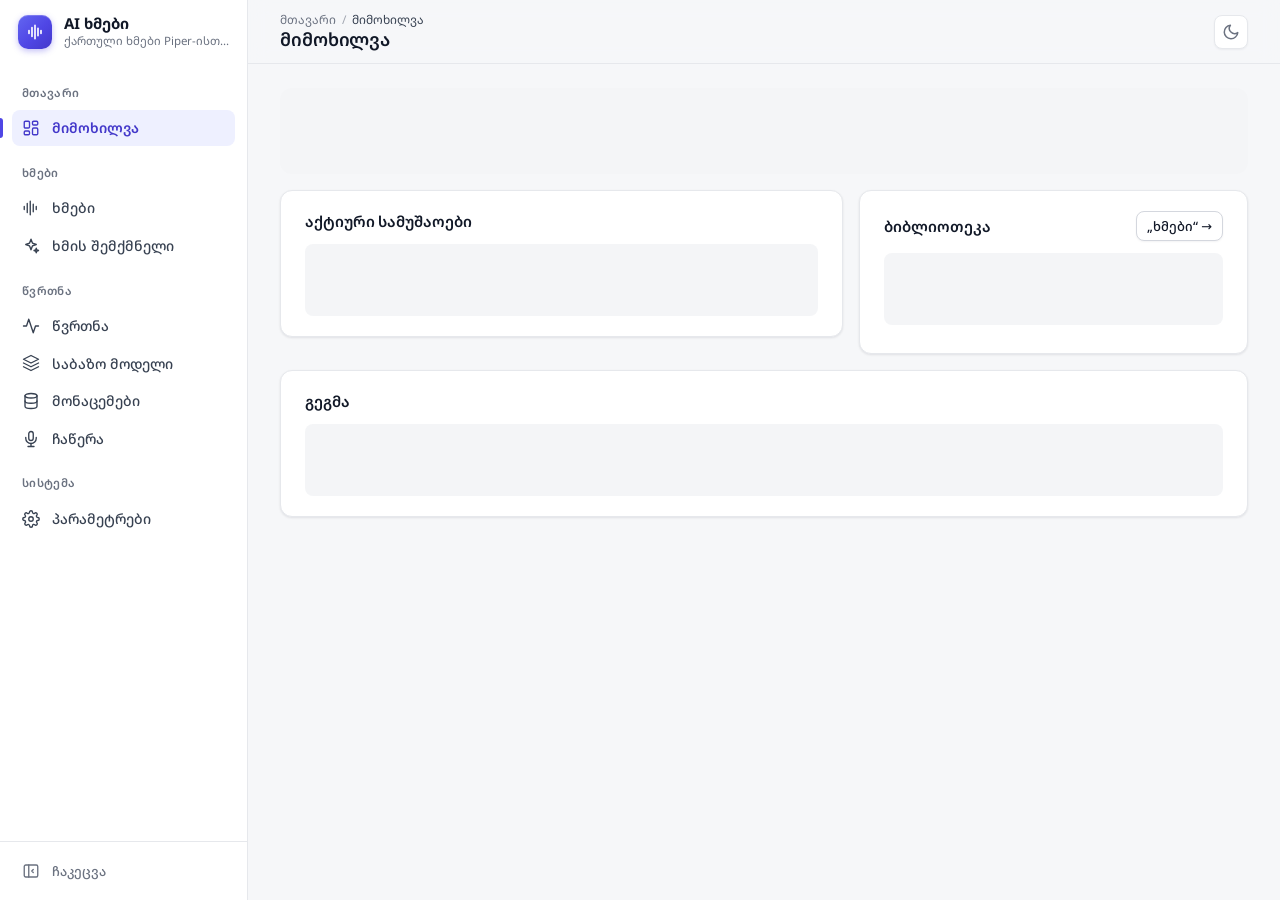
==== app/static/index.html @ 4a25e091 "ხმის შემქმნელი: სქესი/ასაკი ტემბრით (voice_traits — Common Voice-ის მითითებებს არ ვენდობით), ფილტრი " ====
<!doctype html>
<html lang="ka">
<head>
<meta charset="utf-8">
<meta name="viewport" content="width=device-width, initial-scale=1">
<title>AI ხმები</title>
<script>try { const t = localStorage.getItem("theme"); if (t === "light" || t === "dark") document.documentElement.dataset.theme = t; if (localStorage.getItem("sidebar-collapsed") === "1") document.documentElement.classList.add("sb-collapsed"); } catch {}</script>
<link rel="preconnect" href="https://fonts.googleapis.com">
<link rel="preconnect" href="https://fonts.gstatic.com" crossorigin>
<link href="https://fonts.googleapis.com/css2?family=Noto+Sans+Georgian:wght@400;500;600;700&display=swap" rel="stylesheet">
<link rel="stylesheet" href="style.css?v=37">
</head>
<body>
<div class="shell">
  <!-- გვერდითი მენიუ -->
  <aside class="sidebar" id="sidebar" aria-label="მთავარი მენიუ">
    <div class="brand">
      <span class="logo" aria-hidden="true">
        <svg viewBox="0 0 24 24" width="18" height="18"><path d="M4 10v4M8 6v12M12 3v18M16 7v10M20 10v4" stroke="currentColor" stroke-width="2.2" stroke-linecap="round" fill="none"/></svg>
      </span>
      <div class="brand-text">
        <div class="brand-name">AI ხმები</div>
        <div class="brand-sub">ქართული ხმები Piper-ისთვის</div>
      </div>
    </div>

    <nav class="tabs" aria-label="გვერდები">
      <div class="nav-group">მთავარი</div>
      <button data-tab="overview" data-group="მთავარი" aria-current="page" title="მიმოხილვა">
        <svg class="nav-ico" viewBox="0 0 24 24" aria-hidden="true"><rect x="3" y="3" width="7" height="9" rx="1.5"/><rect x="14" y="3" width="7" height="5" rx="1.5"/><rect x="14" y="12" width="7" height="9" rx="1.5"/><rect x="3" y="16" width="7" height="5" rx="1.5"/></svg>
        <span class="nav-label">მიმოხილვა</span>
      </button>

      <div class="nav-group">ხმები</div>
      <button data-tab="voices" data-group="ხმები" title="ხმები">
        <svg class="nav-ico" viewBox="0 0 24 24" aria-hidden="true"><path d="M3 10v4M7 6v12M11 3v18M15 7v10M19 10v4"/></svg>
        <span class="nav-label">ხმები</span>
      </button>
      <button data-tab="designer" data-group="ხმები" title="ხმის შემქმნელი">
        <svg class="nav-ico" viewBox="0 0 24 24" aria-hidden="true"><path d="M12 3l1.9 5.1L19 10l-5.1 1.9L12 17l-1.9-5.1L5 10l5.1-1.9z"/><path d="M19 15l.8 2.2L22 18l-2.2.8L19 21l-.8-2.2L16 18l2.2-.8z"/></svg>
        <span class="nav-label">ხმის შემქმნელი</span>
      </button>

      <div class="nav-group">წვრთნა</div>
      <button data-tab="train" data-group="წვრთნა" title="წვრთნა">
        <svg class="nav-ico" viewBox="0 0 24 24" aria-hidden="true"><path d="M22 12h-4l-3 9L9 3l-3 9H2"/></svg>
        <span class="nav-label">წვრთნა</span>
      </button>
      <button data-tab="base" data-group="წვრთნა" title="საბაზო მოდელი">
        <svg class="nav-ico" viewBox="0 0 24 24" aria-hidden="true"><path d="M12 2L2 7l10 5 10-5-10-5z"/><path d="M2 17l10 5 10-5"/><path d="M2 12l10 5 10-5"/></svg>
        <span class="nav-label">საბაზო მოდელი</span>
      </button>
      <button data-tab="data" data-group="წვრთნა" title="მონაცემები">
        <svg class="nav-ico" viewBox="0 0 24 24" aria-hidden="true"><ellipse cx="12" cy="5" rx="8" ry="3"/><path d="M4 5v14c0 1.66 3.58 3 8 3s8-1.34 8-3V5"/><path d="M4 12c0 1.66 3.58 3 8 3s8-1.34 8-3"/></svg>
        <span class="nav-label">მონაცემები</span>
      </button>
      <button data-tab="record" data-group="წვრთნა" title="ჩაწერა">
        <svg class="nav-ico" viewBox="0 0 24 24" aria-hidden="true"><rect x="9" y="2" width="6" height="12" rx="3"/><path d="M19 10v1a7 7 0 0 1-14 0v-1"/><path d="M12 18v4M8 22h8"/></svg>
        <span class="nav-label">ჩაწერა</span>
      </button>

      <div class="nav-group">სისტემა</div>
      <button data-tab="settings" data-group="სისტემა" title="პარამეტრები">
        <svg class="nav-ico" viewBox="0 0 24 24" aria-hidden="true"><circle cx="12" cy="12" r="3"/><path d="M19.4 15a1.65 1.65 0 0 0 .33 1.82l.06.06a2 2 0 1 1-2.83 2.83l-.06-.06a1.65 1.65 0 0 0-1.82-.33 1.65 1.65 0 0 0-1 1.51V21a2 2 0 1 1-4 0v-.09A1.65 1.65 0 0 0 9 19.4a1.65 1.65 0 0 0-1.82.33l-.06.06a2 2 0 1 1-2.83-2.83l.06-.06A1.65 1.65 0 0 0 4.6 15a1.65 1.65 0 0 0-1.51-1H3a2 2 0 1 1 0-4h.09A1.65 1.65 0 0 0 4.6 9a1.65 1.65 0 0 0-.33-1.82l-.06-.06a2 2 0 1 1 2.83-2.83l.06.06A1.65 1.65 0 0 0 9 4.6a1.65 1.65 0 0 0 1-1.51V3a2 2 0 1 1 4 0v.09a1.65 1.65 0 0 0 1 1.51 1.65 1.65 0 0 0 1.82-.33l.06-.06a2 2 0 1 1 2.83 2.83l-.06.06A1.65 1.65 0 0 0 19.4 9a1.65 1.65 0 0 0 1.51 1H21a2 2 0 1 1 0 4h-.09a1.65 1.65 0 0 0-1.51 1z"/></svg>
        <span class="nav-label">პარამეტრები</span>
      </button>
    </nav>

    <div class="sidebar-foot">
      <button class="sb-collapse" id="sb-collapse" type="button" aria-pressed="false" title="მენიუს ჩაკეცვა">
        <svg class="nav-ico" viewBox="0 0 24 24" aria-hidden="true"><rect x="3" y="4" width="18" height="16" rx="2"/><path d="M9 4v16"/><path d="M15 10l-2 2 2 2"/></svg>
        <span class="nav-label">ჩაკეცვა</span>
      </button>
    </div>
  </aside>
  <div class="scrim" id="scrim" aria-hidden="true"></div>

  <div class="main-col">
    <!-- ზედა ზოლი -->
    <header class="topbar">
      <button class="icon-btn nav-open" id="nav-open" type="button" aria-label="მენიუ" aria-controls="sidebar" aria-expanded="false">
        <svg viewBox="0 0 24 24" width="20" height="20" fill="none" stroke="currentColor" stroke-width="2" stroke-linecap="round" aria-hidden="true"><path d="M3 6h18M3 12h18M3 18h18"/></svg>
      </button>
      <div class="titles">
        <nav class="crumbs" id="crumbs" aria-label="მდებარეობა"></nav>
        <h1 id="page-title">მიმოხილვა</h1>
      </div>
      <div class="top-status">
        <button class="status-pill" id="st-jobs" type="button" hidden><span class="pulse" aria-hidden="true"></span><span class="pill-text"></span></button>
        <button class="status-pill" id="st-setup" type="button" hidden><span class="pill-dot" aria-hidden="true"></span><span class="pill-text"></span></button>
        <button class="status-pill" id="st-update" type="button" hidden><span class="pill-dot" aria-hidden="true"></span><span class="pill-text"></span></button>
        <button class="icon-btn" id="theme-toggle" type="button" aria-label="თემა">
          <svg class="i-moon" viewBox="0 0 24 24" width="18" height="18" fill="none" stroke="currentColor" stroke-width="2" stroke-linecap="round" stroke-linejoin="round" aria-hidden="true"><path d="M21 12.79A9 9 0 1 1 11.21 3 7 7 0 0 0 21 12.79z"/></svg>
          <svg class="i-sun" viewBox="0 0 24 24" width="18" height="18" fill="none" stroke="currentColor" stroke-width="2" stroke-linecap="round" aria-hidden="true"><circle cx="12" cy="12" r="4"/><path d="M12 2v2M12 20v2M4.93 4.93l1.41 1.41M17.66 17.66l1.41 1.41M2 12h2M20 12h2M4.93 19.07l1.41-1.41M17.66 6.34l1.41-1.41"/></svg>
        </button>
      </div>
    </header>

    <main id="main">
      <!-- მიმოხილვა -->
      <section id="tab-overview" class="tab">
        <div class="stats slot" id="stats"></div>
        <div class="grid-main">
          <div class="card">
            <div class="card-head"><h2>აქტიური სამუშაოები</h2></div>
            <div id="jobs" class="slot"></div>
          </div>
          <div class="card">
            <div class="card-head"><h2>ბიბლიოთეკა</h2>
              <button class="ghost small" onclick="document.querySelector('.tabs button[data-tab=voices]').click()">„ხმები“ →</button></div>
            <div id="ov-voices" class="checks slot"></div>
          </div>
        </div>
        <div class="card">
          <div class="card-head"><h2>გეგმა</h2><span class="muted small" id="roadmap-updated"></span></div>
          <ol class="roadmap slot" id="roadmap"></ol>
        </div>
      </section>

      <!-- ხმები -->
      <section id="tab-voices" class="tab" hidden>
        <div class="subtabs" data-subtabs="voices" aria-label="ხმები">
          <button data-subtab="listen">მოსმენა</button>
          <button data-subtab="long">გრძელი ტექსტი</button>
          <button data-subtab="library">ბიბლიოთეკა</button>
          <button data-subtab="lexicon">ლექსიკონი</button>
        </div>

        <div class="card" data-pane="listen">
          <div class="card-head"><h2>მოსმენა</h2></div>
          <p class="muted small help">აირჩიეთ ხმა და ემოცია, ჩაწერეთ ტექსტი და დააჭირეთ „გახმოვანებას“.</p>
          <details class="hint"><summary><svg class="ico" viewBox="0 0 24 24" width="14" height="14" fill="none" stroke="currentColor" stroke-width="2" stroke-linecap="round" stroke-linejoin="round" aria-hidden="true"><circle cx="12" cy="12" r="9"/><path d="M9.5 9a2.5 2.5 0 0 1 4.9.8c0 1.7-2.4 2.2-2.4 3.7M12 17h.01"/></svg> დაწვრილებით</summary><p class="muted small">ტემბრი ფიქსირებულია — ემოცია მხოლოდ ტემპს, ინტონაციას და ხმამაღლობას ცვლის, შეზღუდულ ფარგლებში. თითო ხმას თავისი <b>ნორმა</b> აქვს („ნეიტრალური“); სხვა ემოციები მისგან ითვლება. სლაიდერებით მოარგეთ და დააჭირეთ „ნორმად შენახვა“.</p></details>
          <div class="play-grid">
            <div>
              <label class="lbl" for="voice-select">ხმა</label>
              <select id="voice-select"></select>
              <label class="lbl" for="text">ტექსტი</label>
              <textarea id="text" rows="5">გამარჯობა! მე ვარ ქართული ხმა, რომელიც ლოკალურად, თქვენს კომპიუტერზე მუშაობს. დღეს ამინდი მშვენიერია, არა?</textarea>
              <div class="chips" id="phrases"></div>
              <div class="norm-preview small" id="norm-preview" hidden><span class="muted">როგორ წაიკითხავს:</span> <span id="norm-text"></span></div>
            </div>
            <div class="panel-soft">
              <span class="lbl">ემოცია</span>
              <div class="chips" id="emotions"></div>
              <div class="sliders" id="sliders"></div>
              <div class="actions tight">
                <button class="ghost small" id="save-default" title="ამჟამინდელი სლაიდერები → ამ ხმის „ნეიტრალური“"><svg class="ico" viewBox="0 0 24 24" width="14" height="14" fill="none" stroke="currentColor" stroke-width="2" stroke-linecap="round" stroke-linejoin="round" aria-hidden="true"><path d="M19 21H5a2 2 0 0 1-2-2V5a2 2 0 0 1 2-2h11l5 5v11a2 2 0 0 1-2 2z"/><path d="M17 21v-8H7v8M7 3v5h8"/></svg> ნორმად შენახვა</button>
                <button class="ghost small" id="reset-default" title="წვრთნისას დაყენებულ მნიშვნელობებზე დაბრუნება" aria-label="ნორმის დაბრუნება">↺</button>
              </div>
            </div>
          </div>
          <div class="actions action-bar">
            <button class="primary" id="speak"><svg class="ico" viewBox="0 0 24 24" width="14" height="14" fill="none" stroke="currentColor" stroke-width="2" stroke-linecap="round" stroke-linejoin="round" aria-hidden="true"><path d="M7 4.5v15l12-7.5z" fill="currentColor" stroke="none"/></svg> გახმოვანება</button>
            <button class="ghost" id="compare">ყველა ემოციის შედარება</button>
            <span class="muted small" id="speak-info"></span>
          </div>
          <audio id="player" controls hidden></audio>
          <div id="compare-list" class="compare"></div>
        </div>

        <div class="card" id="long-card" data-pane="long">
          <div class="card-head"><h2>გრძელი ტექსტი → ფაილი</h2>
            <label class="ghost small file-btn btn"><svg class="ico" viewBox="0 0 24 24" width="14" height="14" fill="none" stroke="currentColor" stroke-width="2" stroke-linecap="round" stroke-linejoin="round" aria-hidden="true"><path d="M14 2H6a2 2 0 0 0-2 2v16a2 2 0 0 0 2 2h12a2 2 0 0 0 2-2V8z"/><path d="M14 2v6h6M8 13h8M8 17h5"/></svg> .txt ფაილი<input type="file" id="long-file" accept=".txt,.md,.srt,text/plain" hidden></label></div>
          <p class="muted small help">ჩასვით ტექსტი ან გახსენით .txt ფაილი — მიიღებთ MP3/WAV-ს და SRT სუბტიტრებს.</p>
          <details class="hint"><summary><svg class="ico" viewBox="0 0 24 24" width="14" height="14" fill="none" stroke="currentColor" stroke-width="2" stroke-linecap="round" stroke-linejoin="round" aria-hidden="true"><circle cx="12" cy="12" r="9"/><path d="M9.5 9a2.5 2.5 0 0 1 4.9.8c0 1.7-2.4 2.2-2.4 3.7M12 17h.01"/></svg> დაწვრილებით</summary><p class="muted small">აბზაცები ცალ-ცალკე ჩანს („აბზაცების ნახვა“) — თითოს შეგიძლიათ მისცეთ თავისი ხმა და ემოცია. ან ტექსტშივე, აბზაცის დასაწყისში: <code>[სევდიანი]</code>, <code>[ქალი 1]</code>, <code>[ქალი 1, მხიარული]</code>.</p></details>
          <textarea id="long-text" rows="10" placeholder="ტექსტი… (აბზაცები ცარიელი ხაზით ან ახალი ხაზით)"></textarea>
          <div class="actions tight">
            <button class="ghost small" id="long-split">აბზაცების ნახვა ▾</button>
            <span class="muted small" id="long-count"></span>
          </div>
          <div id="long-blocks" class="long-blocks" hidden></div>
          <div class="form-row">
            <label class="field-inline">პაუზა აბზაცებს შორის <input type="number" id="long-pause" value="0.7" min="0" max="5" step="0.1"> წმ</label>
            <label class="field-inline">წინადადებებს შორის <input type="number" id="long-spause" value="0.25" min="0" max="3" step="0.05"> წმ</label>
            <label class="check-inline"><input type="checkbox" id="long-mp3" checked> MP3</label>
          </div>
          <div class="actions action-bar">
            <button class="primary" id="long-go"><svg class="ico" viewBox="0 0 24 24" width="14" height="14" fill="none" stroke="currentColor" stroke-width="2" stroke-linecap="round" stroke-linejoin="round" aria-hidden="true"><path d="M7 4.5v15l12-7.5z" fill="currentColor" stroke="none"/></svg> მთლიანი ტექსტის გახმოვანება</button>
            <button class="ghost small" id="long-cancel" hidden>გაუქმება</button>
          </div>
          <div id="long-status" class="small long-status"></div>
        </div>

        <div class="card" data-pane="library">
          <div class="card-head"><h2>ბიბლიოთეკა</h2><button class="ghost small" id="hidden-toggle" hidden></button></div>
          <div class="voice-list slot" id="voice-list"></div>
        </div>
        <div class="card" id="check-card" data-pane="library" hidden></div>

        <div class="card" data-pane="lexicon">
          <details id="lex-box">
            <summary tabindex="-1"><h2 class="inline">ლექსიკონი</h2> </summary>
            <p class="muted small help">როგორ წაიკითხოს ბრენდები, უცხო სიტყვები და შემოკლებები. დაამატეთ სიტყვა, თუ არასწორად კითხულობს.</p>
            <details class="hint"><summary><svg class="ico" viewBox="0 0 24 24" width="14" height="14" fill="none" stroke="currentColor" stroke-width="2" stroke-linecap="round" stroke-linejoin="round" aria-hidden="true"><circle cx="12" cy="12" r="9"/><path d="M9.5 9a2.5 2.5 0 0 1 4.9.8c0 1.7-2.4 2.2-2.4 3.7M12 17h.01"/></svg> დაწვრილებით</summary><p class="muted small">რიცხვებს, თარიღებს, ფასებს (₾ $ €), პროცენტებს, დროს, „მე-5“, „XX საუკუნე“, „ქ.“, „ა.შ.“ ავტომატურად კითხულობს. ლათინურ სიტყვას, რომელიც აქ არ არის, ქართული ასოებით გადაწერს („Hello“ → „ჰელო“).</p></details>
            <form id="lex-form" class="lex-form">
              <input name="word" placeholder="როგორ წერია (მაგ. Spotify)" required maxlength="60" aria-label="როგორ წერია">
              <input name="say" placeholder="როგორ წაიკითხოს (მაგ. სპოტიფაი)" required maxlength="120" aria-label="როგორ წაიკითხოს">
              <button class="ghost small" type="button" id="lex-try"><svg class="ico" viewBox="0 0 24 24" width="14" height="14" fill="none" stroke="currentColor" stroke-width="2" stroke-linecap="round" stroke-linejoin="round" aria-hidden="true"><path d="M7 4.5v15l12-7.5z" fill="currentColor" stroke="none"/></svg> მოსმენა</button>
              <button class="primary small" type="submit">დამატება</button>
            </form>
            <input id="lex-filter" placeholder="ძებნა…" class="lex-filter" type="search" aria-label="ძებნა ლექსიკონში">
            <div id="lex-list" class="lex-list"></div>
          </details>
        </div>
      </section>

      <!-- საბაზო მოდელი -->
      <section id="tab-base" class="tab" hidden>
        <div class="subtabs" data-subtabs="base" aria-label="საბაზო მოდელი">
          <button data-subtab="progress">მიმდინარეობა</button>
          <button data-subtab="samples">ნიმუშები</button>
          <button data-subtab="stats">სტატისტიკა</button>
        </div>
        <div id="base" class="slot"></div>
      </section>

      <!-- ხმის შემქმნელი -->
      <section id="tab-designer" class="tab" hidden>
        <div class="subtabs" data-subtabs="designer" aria-label="ხმის შემქმნელი">
          <button data-subtab="mix">ნარევი</button>
          <button data-subtab="audition">ყველა ხმის მოსმენა</button>
          <button data-subtab="rank">რეიტინგი</button>
        </div>
        <div id="designer" class="slot"></div>
      </section>

      <!-- ჩაწერა -->
      <section id="tab-record" class="tab" hidden>
        <div id="rec" class="slot"></div>
      </section>

      <!-- წვრთნა (train.js) -->
      <section id="tab-train" class="tab" hidden>
        <div id="train" class="slot"></div>
      </section>

      <!-- პარამეტრები + პირველი დაყენება (settings.js) -->
      <section id="tab-settings" class="tab" hidden>
        <div class="subtabs" data-subtabs="settings" aria-label="პარამეტრები">
          <button data-subtab="checks">შემოწმება</button>
          <button data-subtab="config">პარამეტრები</button>
          <button data-subtab="models">მოდელები</button>
          <button data-subtab="accounts">ანგარიშები</button>
          <button data-subtab="update">განახლება</button>
        </div>
        <div id="settings" class="slot"></div>
      </section>

      <!-- მონაცემები -->
      <section id="tab-data" class="tab" hidden>
        <div class="subtabs" data-subtabs="data" aria-label="მონაცემები">
          <button data-subtab="quality">ხარისხი</button>
          <button data-subtab="sources">წყაროები</button>
        </div>
        <div id="quality" data-pane="quality" class="slot"></div>
        <div id="data" data-pane="sources" class="slot"></div>
      </section>
    </main>
  </div>
</div>

<script src="ui.js?v=30"></script>
<script src="app.js?v=31"></script>
<script src="rec.js?v=30"></script>
<script src="designer.js?v=34"></script>
<script src="settings.js?v=30"></script>
<script src="train.js?v=30"></script>
<script src="quality.js?v=9"></script>
<script src="longform.js?v=30"></script>
</body>
</html>
---- app/static/style.css ----
/* =========================================================
   AI ხმები — ადმინ-პანელი
   ტოკენები → საფუძველი → გარსი (sidebar/topbar) → კომპონენტები → გვერდები
   ========================================================= */

/* ---------- ტოკენები ---------- */
:root {
  --bg: #f6f7f9;
  --sidebar: #ffffff;
  --surface: #ffffff;
  --surface-2: #f4f5f7;
  --surface-3: #e9ebef;
  --input: #ffffff;
  --border: #e6e8ec;
  --border-strong: #d4d7de;
  --text: #111827;
  --text-2: #374151;
  --muted: #6b7280;
  --accent: #4f46e5;
  --accent-text: #4338ca;
  --accent-soft: #eef0ff;
  --accent-ring: rgb(79 70 229 / .28);
  --btn: #4f46e5;
  --btn-hover: #4338ca;
  --on-btn: #ffffff;
  --ok: #047857;
  --ok-soft: #e7f7ef;
  --warn: #b45309;
  --warn-soft: #fdf4e3;
  --bad: #b91c1c;
  --bad-soft: #fdecec;
  --bad-btn: #dc2626;
  --info: #1d4ed8;
  --info-soft: #e8f0fe;
  --shadow-xs: 0 1px 2px rgb(16 24 40 / .05);
  --shadow-sm: 0 1px 2px rgb(16 24 40 / .04), 0 1px 3px rgb(16 24 40 / .06);
  --shadow-md: 0 4px 12px -2px rgb(16 24 40 / .08), 0 2px 4px -2px rgb(16 24 40 / .05);
  --shadow-lg: 0 16px 40px -8px rgb(16 24 40 / .18), 0 4px 10px -4px rgb(16 24 40 / .08);
  --scrim: rgb(15 17 21 / .45);
  --avatar-l: 92%;
  --avatar-tl: 32%;
  --avatar-s: 70%;
  --radius: 12px;
  --radius-sm: 8px;
  --sb-w: 248px;
  --top-h: 64px;
  --font: "Noto Sans Georgian", system-ui, -apple-system, "Segoe UI", sans-serif;
  --mono: ui-monospace, "SF Mono", Menlo, Consolas, monospace;
  color-scheme: light;
}
@media (prefers-color-scheme: dark) {
  :root:not([data-theme="light"]) {
    --bg: #0c0e13;
    --sidebar: #11141a;
    --surface: #151820;
    --surface-2: #1b1f28;
    --surface-3: #262b36;
    --input: #11141a;
    --border: #252a35;
    --border-strong: #343a47;
    --text: #e8eaef;
    --text-2: #c7cbd4;
    --muted: #9399a6;
    --accent: #a5b4fc;
    --accent-text: #b4c0fd;
    --accent-soft: rgb(129 140 248 / .14);
    --accent-ring: rgb(129 140 248 / .4);
    --btn: #6366f1;
    --btn-hover: #7174f4;
    --ok: #4ade80;
    --ok-soft: rgb(74 222 128 / .12);
    --warn: #fbbf24;
    --warn-soft: rgb(251 191 36 / .12);
    --bad: #f87171;
    --bad-soft: rgb(248 113 113 / .13);
    --bad-btn: #dc2626;
    --info: #7cb3ff;
    --info-soft: rgb(96 165 250 / .14);
    --shadow-xs: 0 1px 2px rgb(0 0 0 / .3);
    --shadow-sm: 0 1px 2px rgb(0 0 0 / .3), 0 1px 3px rgb(0 0 0 / .2);
    --shadow-md: 0 4px 12px -2px rgb(0 0 0 / .45);
    --shadow-lg: 0 18px 44px -8px rgb(0 0 0 / .65), 0 4px 10px -4px rgb(0 0 0 / .4);
    --scrim: rgb(0 0 0 / .6);
    --avatar-l: 24%;
    --avatar-tl: 82%;
    --avatar-s: 45%;
    color-scheme: dark;
  }
}
:root[data-theme="dark"] {
  --bg: #0c0e13;
  --sidebar: #11141a;
  --surface: #151820;
  --surface-2: #1b1f28;
  --surface-3: #262b36;
  --input: #11141a;
  --border: #252a35;
  --border-strong: #343a47;
  --text: #e8eaef;
  --text-2: #c7cbd4;
  --muted: #9399a6;
  --accent: #a5b4fc;
  --accent-text: #b4c0fd;
  --accent-soft: rgb(129 140 248 / .14);
  --accent-ring: rgb(129 140 248 / .4);
  --btn: #6366f1;
  --btn-hover: #7174f4;
  --ok: #4ade80;
  --ok-soft: rgb(74 222 128 / .12);
  --warn: #fbbf24;
  --warn-soft: rgb(251 191 36 / .12);
  --bad: #f87171;
  --bad-soft: rgb(248 113 113 / .13);
  --bad-btn: #dc2626;
  --info: #7cb3ff;
  --info-soft: rgb(96 165 250 / .14);
  --shadow-xs: 0 1px 2px rgb(0 0 0 / .3);
  --shadow-sm: 0 1px 2px rgb(0 0 0 / .3), 0 1px 3px rgb(0 0 0 / .2);
  --shadow-md: 0 4px 12px -2px rgb(0 0 0 / .45);
  --shadow-lg: 0 18px 44px -8px rgb(0 0 0 / .65), 0 4px 10px -4px rgb(0 0 0 / .4);
  --scrim: rgb(0 0 0 / .6);
  --avatar-l: 24%;
  --avatar-tl: 82%;
  --avatar-s: 45%;
  color-scheme: dark;
}

/* ---------- საფუძველი ---------- */
*, *::before, *::after { box-sizing: border-box; }
[hidden] { display: none !important; }
html { -webkit-text-size-adjust: 100%; }
body {
  margin: 0;
  background: var(--bg);
  color: var(--text);
  font: 14px/1.6 var(--font);
  -webkit-font-smoothing: antialiased;
}
h1, h2, h3 { margin: 0; font-weight: 600; letter-spacing: -.005em; }
h1 { font-size: 18px; line-height: 1.3; }
h2 { font-size: 15px; line-height: 1.4; margin-bottom: 12px; }
p { margin: 0 0 12px; }
a { color: var(--accent-text); }
code { background: var(--surface-2); border: 1px solid var(--border); padding: 0 5px; border-radius: 5px; font: 12.5px var(--mono); }
kbd { font: 11.5px var(--mono); padding: 1px 6px; border: 1px solid var(--border-strong); border-bottom-width: 2px; border-radius: 5px; background: var(--surface); }
.muted { color: var(--muted); }
.small { font-size: 13px; }
.mono { font-family: var(--mono); font-size: 12px; overflow-wrap: anywhere; }
.err { color: var(--bad); }
.warn-t { color: var(--warn); }
.help { max-width: 80ch; line-height: 1.65; }
.ico { flex: none; vertical-align: -3px; }
::selection { background: var(--accent-ring); }

:focus-visible { outline: 2px solid var(--accent); outline-offset: 2px; border-radius: 4px; }
button:focus-visible, a:focus-visible, summary:focus-visible { outline: 2px solid var(--accent); outline-offset: 2px; }

/* ---------- გარსი ---------- */
.shell { display: grid; grid-template-columns: var(--sb-w) minmax(0, 1fr); min-height: 100vh; }
html.sb-collapsed { --sb-w: 72px; }

.sidebar {
  position: sticky; top: 0; height: 100vh; overflow-y: auto; overflow-x: hidden;
  display: flex; flex-direction: column;
  background: var(--sidebar); border-right: 1px solid var(--border);
  z-index: 40;
}
.brand { display: flex; align-items: center; gap: 12px; height: var(--top-h); padding: 0 18px; flex: none; }
.logo {
  width: 34px; height: 34px; border-radius: 10px; display: grid; place-items: center; flex: none;
  background: linear-gradient(135deg, #6366f1, #4f46e5 55%, #4338ca); color: #fff;
  box-shadow: 0 2px 6px rgb(79 70 229 / .35), inset 0 1px 0 rgb(255 255 255 / .2);
}
.brand-text { min-width: 0; }
.brand-name { font-weight: 700; font-size: 15px; line-height: 1.2; white-space: nowrap; }
.brand-sub { font-size: 11.5px; color: var(--muted); white-space: nowrap; overflow: hidden; text-overflow: ellipsis; }

.tabs { display: flex; flex-direction: column; gap: 2px; padding: 4px 12px 12px; }
.nav-group { font-size: 11.5px; font-weight: 600; color: var(--muted); letter-spacing: .03em; padding: 16px 10px 6px; white-space: nowrap; }
.tabs button {
  position: relative; display: flex; align-items: center; gap: 12px; width: 100%;
  padding: 8px 10px; border: 0; border-radius: var(--radius-sm); background: transparent;
  color: var(--text-2); font: 500 14px/1.4 var(--font); text-align: left; cursor: pointer;
  transition: background .12s, color .12s;
}
.tabs button:hover { background: var(--surface-2); color: var(--text); }
.tabs button[aria-current="page"] { background: var(--accent-soft); color: var(--accent-text); font-weight: 600; }
.tabs button[aria-current="page"]::before {
  content: ""; position: absolute; left: -12px; top: 8px; bottom: 8px; width: 3px; border-radius: 0 3px 3px 0; background: var(--accent);
}
.nav-ico { width: 18px; height: 18px; flex: none; fill: none; stroke: currentColor; stroke-width: 1.8; stroke-linecap: round; stroke-linejoin: round; }
.nav-label { white-space: nowrap; overflow: hidden; text-overflow: ellipsis; }
.tabs button.attn::after {
  content: ""; width: 8px; height: 8px; border-radius: 50%; background: var(--bad-btn); margin-left: auto; flex: none;
  box-shadow: 0 0 0 3px var(--sidebar);
}
.sidebar-foot { margin-top: auto; padding: 12px; border-top: 1px solid var(--border); }
.sb-collapse {
  display: flex; align-items: center; gap: 12px; width: 100%; padding: 8px 10px; border: 0; border-radius: var(--radius-sm);
  background: transparent; color: var(--muted); font: 500 13px var(--font); cursor: pointer;
}
.sb-collapse:hover { background: var(--surface-2); color: var(--text); }

/* ჩაკეცილი მენიუ (მხოლოდ ხატულები) */
@media (min-width: 901px) {
  html.sb-collapsed .brand { padding: 0; justify-content: center; }
  html.sb-collapsed .brand-text,
  html.sb-collapsed .nav-label {
    position: absolute; width: 1px; height: 1px; overflow: hidden; clip: rect(0 0 0 0); white-space: nowrap;
  }
  html.sb-collapsed .nav-group { font-size: 0; height: 1px; padding: 0; margin: 10px 8px; background: var(--border); }
  html.sb-collapsed .tabs button, html.sb-collapsed .sb-collapse { justify-content: center; padding: 10px; }
  html.sb-collapsed .tabs button[aria-current="page"]::before { left: -12px; }
  html.sb-collapsed .tabs button.attn::after { position: absolute; top: 6px; right: 8px; }
  html.sb-collapsed .sb-collapse .nav-ico { transform: scaleX(-1); }
}

.main-col { min-width: 0; display: flex; flex-direction: column; }
.topbar {
  position: sticky; top: 0; z-index: 30; height: var(--top-h);
  display: flex; align-items: center; gap: 16px; padding: 0 32px;
  background: color-mix(in srgb, var(--bg) 82%, transparent);
  backdrop-filter: saturate(1.4) blur(10px); -webkit-backdrop-filter: saturate(1.4) blur(10px);
  border-bottom: 1px solid var(--border);
}
.titles { min-width: 0; display: flex; flex-direction: column; justify-content: center; }
.crumbs { display: flex; align-items: center; gap: 0; font-size: 12px; color: var(--muted); line-height: 1.3; white-space: nowrap; overflow: hidden; }
.crumbs .sep { margin: 0 6px; opacity: .6; }
.crumbs [aria-current] { color: var(--text-2); }
#page-title { white-space: nowrap; overflow: hidden; text-overflow: ellipsis; }
.top-status { margin-left: auto; display: flex; align-items: center; gap: 8px; flex: none; }
.icon-btn.nav-open { display: none; }

.status-pill {
  display: inline-flex; align-items: center; gap: 7px; height: 30px; padding: 0 12px; border-radius: 99px;
  border: 1px solid var(--border); background: var(--surface); color: var(--text-2);
  font: 500 12.5px var(--font); cursor: pointer; white-space: nowrap; box-shadow: var(--shadow-xs);
}
.status-pill:hover { border-color: var(--border-strong); }
.status-pill .pill-dot { width: 7px; height: 7px; border-radius: 50%; background: currentColor; }
.status-pill .pulse { position: relative; width: 8px; height: 8px; border-radius: 50%; background: var(--info); }
.status-pill .pulse::after { content: ""; position: absolute; inset: -3px; border-radius: 50%; border: 2px solid var(--info); opacity: .5; animation: ping 1.6s ease-out infinite; }
@keyframes ping { 0% { transform: scale(.6); opacity: .6; } 100% { transform: scale(1.6); opacity: 0; } }
.status-pill.busy { color: var(--info); }
.status-pill.bad { color: var(--bad); background: var(--bad-soft); border-color: transparent; }
.status-pill.bad .pulse { background: var(--bad); }
.status-pill.bad .pulse::after { border-color: var(--bad); }
.status-pill.warn { color: var(--warn); background: var(--warn-soft); border-color: transparent; }
.status-pill.accent { color: var(--accent-text); background: var(--accent-soft); border-color: transparent; }

.icon-btn {
  display: inline-grid; place-items: center; width: 34px; height: 34px; padding: 0; flex: none;
  border: 1px solid transparent; border-radius: var(--radius-sm); background: transparent; color: var(--muted); cursor: pointer;
  transition: background .12s, color .12s;
}
.icon-btn:hover, .icon-btn[aria-expanded="true"] { background: var(--surface-2); color: var(--text); }
#theme-toggle { border-color: var(--border); background: var(--surface); box-shadow: var(--shadow-xs); }
#theme-toggle .i-sun, #theme-toggle.is-dark .i-moon { display: none; }
#theme-toggle.is-dark .i-sun { display: block; }

main { width: 100%; max-width: 1240px; margin: 0 auto; padding: 24px 32px 64px; }
.tab { animation: fade .18s ease-out; }
@keyframes fade { from { opacity: 0; transform: translateY(4px); } to { opacity: 1; transform: none; } }
.scrim { display: none; }

/* ---------- ქვე-ჩანართები (segmented control) ---------- */
.subtabs {
  display: inline-flex; gap: 2px; padding: 4px; margin-bottom: 20px; max-width: 100%;
  background: var(--surface-2); border: 1px solid var(--border); border-radius: 11px;
  overflow-x: auto; scrollbar-width: none;
}
.subtabs::-webkit-scrollbar { display: none; }
.subtabs button {
  flex: none; border: 0; background: transparent; color: var(--muted); font: 500 13.5px var(--font);
  padding: 6px 14px; border-radius: 8px; cursor: pointer; white-space: nowrap; transition: color .12s, background .12s;
}
.subtabs button:hover { color: var(--text); }
.subtabs button[aria-selected="true"] { background: var(--surface); color: var(--text); font-weight: 600; box-shadow: var(--shadow-sm); }

/* პანელების ჩვენება აქტიური ქვე-ჩანართის მიხედვით */
[data-sub-active="listen"] [data-pane]:not([data-pane~="listen"]),
[data-sub-active="long"] [data-pane]:not([data-pane~="long"]),
[data-sub-active="library"] [data-pane]:not([data-pane~="library"]),
[data-sub-active="lexicon"] [data-pane]:not([data-pane~="lexicon"]),
[data-sub-active="progress"] [data-pane]:not([data-pane~="progress"]),
[data-sub-active="samples"] [data-pane]:not([data-pane~="samples"]),
[data-sub-active="stats"] [data-pane]:not([data-pane~="stats"]),
[data-sub-active="mix"] [data-pane]:not([data-pane~="mix"]),
[data-sub-active="audition"] [data-pane]:not([data-pane~="audition"]),
[data-sub-active="rank"] [data-pane]:not([data-pane~="rank"]),
[data-sub-active="quality"] [data-pane]:not([data-pane~="quality"]),
[data-sub-active="sources"] [data-pane]:not([data-pane~="sources"]),
[data-sub-active="checks"] [data-pane]:not([data-pane~="checks"]),
[data-sub-active="config"] [data-pane]:not([data-pane~="config"]),
[data-sub-active="models"] [data-pane]:not([data-pane~="models"]),
[data-sub-active="accounts"] [data-pane]:not([data-pane~="accounts"]),
[data-sub-active="update"] [data-pane]:not([data-pane~="update"]) { display: none !important; }
#rank-card:not([hidden]) + .rank-empty { display: none !important; }

/* ---------- ბარათები ---------- */
.card {
  background: var(--surface); border: 1px solid var(--border); border-radius: var(--radius);
  padding: 20px 24px; margin-bottom: 16px; box-shadow: var(--shadow-sm);
}
.card > h2:first-child { margin-bottom: 8px; }
.card-head { display: flex; justify-content: space-between; align-items: center; gap: 12px; flex-wrap: wrap; margin-bottom: 12px; }
.card-head h2 { margin: 0; }
.card > .muted:not(.small) { font-size: 13.5px; }
.grid2 { display: grid; grid-template-columns: 1.2fr 1fr; gap: 16px; margin-bottom: 16px; }
.grid2 .card, .grid-main .card { margin-bottom: 0; }
.grid-main { display: grid; grid-template-columns: 1.45fr 1fr; gap: 16px; margin-bottom: 16px; align-items: start; }
.panel-soft { background: var(--surface-2); border: 1px solid var(--border); border-radius: 10px; padding: 16px; }

/* ---------- ღილაკები ---------- */
button { font-family: inherit; }
button.primary, button.ghost, a.btn, label.btn {
  display: inline-flex; align-items: center; justify-content: center; gap: 6px;
  font: 500 14px/1.3 var(--font); border-radius: var(--radius-sm); padding: 8px 14px; min-height: 36px;
  cursor: pointer; border: 1px solid transparent; text-decoration: none; white-space: nowrap;
  transition: background .12s, border-color .12s, color .12s, box-shadow .12s;
}
button.primary { background: var(--btn); color: var(--on-btn); box-shadow: var(--shadow-xs), inset 0 1px 0 rgb(255 255 255 / .12); }
button.primary:hover:not(:disabled) { background: var(--btn-hover); }
button.ghost, a.btn, label.btn { background: var(--surface); border-color: var(--border-strong); color: var(--text); box-shadow: var(--shadow-xs); }
button.ghost:hover:not(:disabled), a.btn:hover, label.btn:hover { background: var(--surface-2); border-color: var(--border-strong); }
button.small, a.btn.small, label.btn.small { font-size: 13px; padding: 4px 10px; min-height: 30px; }
button:disabled { opacity: .55; cursor: not-allowed; }
button.primary:disabled { cursor: wait; }
button.danger { color: var(--bad); }
button.danger:hover:not(:disabled) { background: var(--bad-soft); border-color: var(--bad); }
button.danger-solid { background: var(--bad-btn); }
button.danger-solid:hover:not(:disabled) { background: #b91c1c; }

/* ---------- ფორმები ---------- */
input:not([type]), input[type=text], input[type=number], input[type=password], input[type=search], input[type=email], select, textarea {
  font: inherit; font-size: 14px; color: var(--text); background: var(--input);
  border: 1px solid var(--border-strong); border-radius: var(--radius-sm); padding: 7px 10px; min-height: 36px;
  transition: border-color .12s, box-shadow .12s; max-width: 100%;
}
select, textarea { width: 100%; }
textarea { resize: vertical; line-height: 1.6; padding: 10px 12px; }
input::placeholder, textarea::placeholder { color: var(--muted); opacity: .85; }
input:hover:not(:focus), select:hover:not(:focus), textarea:hover:not(:focus) { border-color: color-mix(in srgb, var(--border-strong) 60%, var(--muted)); }
input:focus, select:focus, textarea:focus { outline: none; border-color: var(--accent); box-shadow: 0 0 0 3px var(--accent-ring); }
select {
  appearance: none; -webkit-appearance: none; padding-right: 32px; cursor: pointer;
  background-image: url("data:image/svg+xml,%3Csvg xmlns='http://www.w3.org/2000/svg' width='12' height='12' viewBox='0 0 24 24' fill='none' stroke='%238a909c' stroke-width='2.5' stroke-linecap='round' stroke-linejoin='round'%3E%3Cpath d='M6 9l6 6 6-6'/%3E%3C/svg%3E");
  background-repeat: no-repeat; background-position: right 10px center;
}
input[type=checkbox], input[type=radio] { width: 16px; height: 16px; accent-color: var(--btn); margin: 0; vertical-align: -3px; cursor: pointer; }
input[type=range] {
  -webkit-appearance: none; appearance: none; width: 100%; height: 20px; background: transparent; cursor: pointer; accent-color: var(--btn); margin: 0;
}
input[type=range]::-webkit-slider-runnable-track { height: 6px; border-radius: 99px; background: var(--surface-3); }
input[type=range]::-moz-range-track { height: 6px; border-radius: 99px; background: var(--surface-3); }
input[type=range]::-moz-range-progress { height: 6px; border-radius: 99px; background: var(--btn); }
input[type=range]::-webkit-slider-thumb {
  -webkit-appearance: none; width: 16px; height: 16px; margin-top: -5px; border-radius: 50%;
  background: #fff; border: 2px solid var(--btn); box-shadow: 0 1px 3px rgb(0 0 0 / .25); transition: transform .1s;
}
input[type=range]::-moz-range-thumb { width: 14px; height: 14px; border-radius: 50%; background: #fff; border: 2px solid var(--btn); }
input[type=range]:hover::-webkit-slider-thumb { transform: scale(1.12); }
input[type=range]:focus { box-shadow: none; }
input[type=range]:focus-visible::-webkit-slider-thumb { box-shadow: 0 0 0 4px var(--accent-ring); }

.lbl { display: block; font-size: 13px; font-weight: 500; color: var(--text-2); margin: 14px 0 6px; }
.lbl:first-child { margin-top: 0; }
.form-row { display: flex; flex-wrap: wrap; align-items: center; gap: 12px 24px; margin-top: 16px; }
.field-inline, .check-inline { display: inline-flex; align-items: center; gap: 8px; font-size: 13px; color: var(--text-2); }
.field-inline input { width: 80px; }
fieldset { min-width: 0; }

audio { width: 100%; margin-top: 16px; height: 40px; border-radius: 99px; }

/* ---------- ბეჯები, ჩიპები ---------- */
.badge, .verdict, .snr, .tag {
  display: inline-flex; align-items: center; gap: 4px; font-size: 12px; font-weight: 500; line-height: 1.5;
  padding: 1px 9px; border-radius: 99px; white-space: nowrap;
}
.badge.ready, .verdict.good, .snr.good { background: var(--ok-soft); color: var(--ok); }
.badge.training, .snr.mid { background: var(--info-soft); color: var(--info); }
.badge.testing, .verdict.maybe { background: var(--warn-soft); color: var(--warn); }
.badge.planned { background: transparent; color: var(--muted); box-shadow: inset 0 0 0 1px var(--border-strong); }
.badge.hidden, .tag { background: var(--surface-2); color: var(--text-2); box-shadow: inset 0 0 0 1px var(--border); }
.badge.selected { background: var(--accent-soft); color: var(--accent-text); }
.badge.bad, .verdict.bad, .snr.bad { background: var(--bad-soft); color: var(--bad); }
.badge::before { content: ""; width: 6px; height: 6px; border-radius: 50%; background: currentColor; opacity: .85; }
.badge.planned::before, .badge.hidden::before { opacity: .5; }

.chips { display: flex; flex-wrap: wrap; gap: 6px; margin-top: 10px; }
.chip {
  border: 1px solid var(--border-strong); background: var(--surface); color: var(--text-2);
  font: 13px/1.4 var(--font); padding: 4px 12px; border-radius: 99px; cursor: pointer; transition: all .12s;
}
.chip:hover { border-color: var(--accent); color: var(--accent-text); }
.chip[aria-pressed="true"], .chip.on { background: var(--btn); border-color: var(--btn); color: #fff; }

/* ---------- პროგრესი ---------- */
.bar { display: block; height: 8px; background: var(--surface-3); border-radius: 99px; overflow: hidden; margin: 8px 0 6px; }
.bar span { display: block; height: 100%; background: linear-gradient(90deg, var(--btn), color-mix(in srgb, var(--btn) 70%, #22d3ee)); border-radius: 99px; transition: width .4s; }
.bar.big { height: 12px; margin-top: 8px; }

/* ---------- ცარიელი / ჩატვირთვა ---------- */
.empty {
  display: flex; flex-direction: column; align-items: center; justify-content: center; gap: 8px; text-align: center;
  padding: 32px 16px; color: var(--muted); border: 1px dashed var(--border-strong); border-radius: 10px; background: var(--surface-2);
}
.empty.small { padding: 16px; }
.empty .ico { opacity: .7; }
.slot:empty {
  display: block; min-height: 140px; border-radius: var(--radius);
  background: linear-gradient(90deg, var(--surface-2) 25%, var(--surface-3) 37%, var(--surface-2) 63%);
  background-size: 400% 100%; animation: shimmer 1.4s ease infinite;
}
.card .slot:empty { min-height: 72px; border-radius: 8px; }
#stats.slot:empty { min-height: 86px; margin-bottom: 16px; }
@keyframes shimmer { 0% { background-position: 100% 50%; } 100% { background-position: 0 50%; } }

/* ---------- ცხრილები ---------- */
table { width: 100%; border-collapse: collapse; font-size: 13.5px; }
th, td { text-align: left; padding: 9px 12px; border-bottom: 1px solid var(--border); }
th { color: var(--muted); font-weight: 600; font-size: 12px; background: var(--surface-2); }
tbody tr:hover td { background: color-mix(in srgb, var(--surface-2) 60%, transparent); }
tbody tr:last-child td { border-bottom: 0; }
td.num, th.num { text-align: right; font-variant-numeric: tabular-nums; }
.table-wrap, .cmp-wrap { overflow: auto; max-height: 560px; border: 1px solid var(--border); border-radius: 10px; }
.table-wrap th, .cmp-wrap th { position: sticky; top: 0; z-index: 1; }
.table-wrap table, .cmp-wrap table { margin: 0; }

/* ---------- ჩამოსაშლელი მენიუ ---------- */
.dd { position: relative; flex: none; }
.dd-menu {
  position: absolute; right: 0; top: calc(100% + 4px); z-index: 50; min-width: 200px; padding: 4px;
  background: var(--surface); border: 1px solid var(--border); border-radius: 10px; box-shadow: var(--shadow-lg);
  animation: pop .12s ease-out;
}
.dd-menu.up { top: auto; bottom: calc(100% + 4px); }
@keyframes pop { from { opacity: 0; transform: scale(.97) translateY(-2px); } to { opacity: 1; transform: none; } }
.dd-item {
  display: flex; align-items: center; gap: 10px; width: 100%; padding: 8px 10px; border: 0; border-radius: 6px;
  background: transparent; color: var(--text); font: 13.5px var(--font); text-align: left; cursor: pointer;
}
.dd-item .ico { color: var(--muted); }
.dd-item:hover, .dd-item:focus-visible { background: var(--surface-2); outline: none; }
.dd-item.danger, .dd-item.danger .ico { color: var(--bad); }
.dd-item.danger:hover, .dd-item.danger:focus-visible { background: var(--bad-soft); }
.dd-sep { height: 1px; background: var(--border); margin: 4px 2px; }

/* ---------- შეტყობინებები ---------- */
.toasts {
  position: fixed; right: 20px; bottom: 20px; z-index: 200; display: flex; flex-direction: column; gap: 8px;
  width: min(400px, calc(100vw - 32px)); pointer-events: none;
}
.toast {
  pointer-events: auto; display: flex; align-items: flex-start; gap: 10px; padding: 12px 12px 12px 14px;
  background: var(--surface); color: var(--text); border: 1px solid var(--border); border-radius: 10px; box-shadow: var(--shadow-lg);
  font-size: 13.5px; animation: toast-in .2s ease-out; transition: opacity .2s, transform .2s;
}
.toast.out { opacity: 0; transform: translateY(6px); }
.toast-ico { display: grid; place-items: center; color: var(--info); margin-top: 1px; }
.toast.ok .toast-ico { color: var(--ok); }
.toast.error .toast-ico { color: var(--bad); }
.toast.warn .toast-ico { color: var(--warn); }
.toast.error { border-color: color-mix(in srgb, var(--bad) 35%, var(--border)); }
.toast-text { flex: 1; min-width: 0; overflow-wrap: anywhere; }
.toast-x { border: 0; background: transparent; color: var(--muted); cursor: pointer; padding: 2px; border-radius: 4px; display: grid; place-items: center; }
.toast-x:hover { color: var(--text); background: var(--surface-2); }
@keyframes toast-in { from { opacity: 0; transform: translateY(8px); } to { opacity: 1; transform: none; } }

/* ---------- დიალოგი ---------- */
dialog.modal {
  border: 1px solid var(--border); border-radius: 14px; padding: 0; width: min(460px, calc(100vw - 32px));
  background: var(--surface); color: var(--text); box-shadow: var(--shadow-lg); animation: pop .15s ease-out;
}
dialog.modal::backdrop { background: var(--scrim); backdrop-filter: blur(2px); }
.modal-body { display: grid; grid-template-columns: 40px 1fr; gap: 4px 16px; padding: 22px 22px 18px; margin: 0; }
.modal-ico { width: 40px; height: 40px; border-radius: 50%; display: grid; place-items: center; background: var(--accent-soft); color: var(--accent-text); }
.modal-ico.bad { background: var(--bad-soft); color: var(--bad); }
.modal-title { font-size: 16px; margin: 2px 0 6px; }
.modal-text { margin: 0; color: var(--text-2); line-height: 1.6; }
.modal-actions { grid-column: 1 / -1; display: flex; justify-content: flex-end; gap: 8px; margin-top: 18px; flex-wrap: wrap; }

/* ---------- მოქმედებების ზოლი ---------- */
.actions { display: flex; align-items: center; gap: 8px; flex-wrap: wrap; margin-top: 16px; }
.actions.tight { margin-top: 12px; }
.action-bar { margin-top: 20px; padding-top: 16px; border-top: 1px solid var(--border); }

/* =========================================================
   გვერდები
   ========================================================= */

/* ---------- მიმოხილვა ---------- */
.stats { display: grid; grid-template-columns: repeat(4, minmax(0, 1fr)); gap: 16px; margin-bottom: 16px; }
.stat {
  display: flex; align-items: flex-start; gap: 14px; text-align: left; width: 100%;
  background: var(--surface); border: 1px solid var(--border); border-radius: var(--radius); padding: 16px 18px;
  box-shadow: var(--shadow-sm); color: var(--text); font: inherit; cursor: pointer; transition: border-color .12s, box-shadow .12s, transform .12s;
}
.stat:hover { border-color: color-mix(in srgb, var(--accent) 40%, var(--border)); box-shadow: var(--shadow-md); }
.stat-ico { width: 38px; height: 38px; border-radius: 10px; display: grid; place-items: center; background: var(--accent-soft); color: var(--accent-text); flex: none; }
.stat-body { display: flex; flex-direction: column; min-width: 0; }
.stat b { font-size: 22px; font-weight: 700; line-height: 1.25; font-variant-numeric: tabular-nums; letter-spacing: -.01em; }
.stat-body > span { color: var(--muted); font-size: 12.5px; margin-top: 2px; }

.roadmap { list-style: none; margin: 0; padding: 0; display: grid; grid-template-columns: repeat(auto-fill, minmax(min(340px, 100%), 1fr)); column-gap: 32px; }
.roadmap li { position: relative; display: grid; grid-template-columns: 28px 1fr; gap: 12px; padding: 10px 0; border-top: 1px solid var(--border); }
.roadmap .dot {
  width: 24px; height: 24px; border-radius: 50%; display: grid; place-items: center;
  font-size: 11.5px; font-weight: 700; margin-top: 1px;
  background: var(--surface-2); color: var(--muted); border: 1px solid var(--border-strong);
}
.roadmap .done .dot { background: var(--ok-soft); color: var(--ok); border-color: transparent; }
.roadmap .next .dot, .roadmap .active .dot { background: var(--btn); color: #fff; border-color: transparent; box-shadow: 0 0 0 4px var(--accent-soft); }
.roadmap .title { font-weight: 500; }
.roadmap .done .title { color: var(--text-2); }
.roadmap .next .title::after, .roadmap .active .title::after { margin-left: 8px; font-size: 11px; font-weight: 500; padding: 1px 8px; border-radius: 99px; white-space: nowrap; }
.roadmap .next .title::after { content: "შემდეგი"; background: var(--accent-soft); color: var(--accent-text); }
.roadmap .active .title::after { content: "მიმდინარე"; background: var(--warn-soft); color: var(--warn); }
.roadmap .note { color: var(--muted); font-size: 13px; }

.job { padding: 14px 0; border-top: 1px solid var(--border); }
.job:first-child { border-top: 0; padding-top: 0; }
.run-head { display: flex; justify-content: space-between; align-items: center; gap: 8px; flex-wrap: wrap; }
.lib-row { display: flex; align-items: center; gap: 12px; padding: 8px 0; border-top: 1px solid var(--border); }
.lib-row:first-child { border-top: 0; padding-top: 0; }
.lib-main { flex: 1; min-width: 0; display: flex; flex-direction: column; line-height: 1.35; }
.lib-main .small { overflow: hidden; text-overflow: ellipsis; white-space: nowrap; }
#ov-voices.checks { gap: 0; }

/* ---------- ხმები: მოსმენა ---------- */
.play-grid { display: grid; grid-template-columns: 1.25fr 1fr; gap: 24px; align-items: start; }
.sliders { margin-top: 16px; display: grid; gap: 4px; }
.slider { display: grid; grid-template-columns: 130px 1fr 44px; align-items: center; gap: 12px; font-size: 13px; padding: 4px 0; color: var(--text-2); }
.slider output { text-align: right; font-variant-numeric: tabular-nums; color: var(--muted); font-size: 12.5px; }
.norm-preview { margin-top: 10px; padding: 8px 12px; border-radius: 8px; background: var(--accent-soft); border: 1px solid color-mix(in srgb, var(--accent) 20%, transparent); }
.compare { display: grid; gap: 8px; margin-top: 12px; }
.compare-row { display: grid; grid-template-columns: 140px 1fr; align-items: center; gap: 12px; padding: 4px 0; }
.compare-row audio { margin: 0; height: 36px; }

/* ---------- ხმები: ბიბლიოთეკა ---------- */
.voice-list { display: grid; grid-template-columns: repeat(auto-fill, minmax(min(270px, 100%), 1fr)); gap: 16px; }
.voice {
  display: flex; flex-direction: column; gap: 8px; min-width: 0;
  border: 1px solid var(--border); border-radius: var(--radius); padding: 16px; background: var(--surface);
  transition: border-color .12s, box-shadow .12s;
}
.voice:hover { border-color: var(--border-strong); box-shadow: var(--shadow-md); }
.voice-top { display: flex; align-items: center; gap: 12px; }
.voice-title { flex: 1; min-width: 0; display: flex; flex-direction: column; line-height: 1.3; }
.voice .name { font-weight: 600; font-size: 15px; overflow: hidden; text-overflow: ellipsis; white-space: nowrap; }
.voice .id, .edit-head .id { font-family: var(--mono); font-size: 11.5px; color: var(--muted); overflow: hidden; text-overflow: ellipsis; }
.voice-tags { display: flex; flex-wrap: wrap; gap: 6px; }
.voice .meta { font-size: 13px; color: var(--muted); }
.norm-line { background: var(--surface-2); border-radius: 8px; padding: 6px 10px; color: var(--muted); line-height: 1.5; }
.norm-line b { color: var(--text-2); font-weight: 600; font-variant-numeric: tabular-nums; }
.voice-foot { margin-top: auto; padding-top: 4px; display: flex; gap: 8px; }
.voice.planned { background: var(--surface-2); border-style: dashed; }
.voice.hidden, .voice.testing { border-style: dashed; }
.voice.hidden { opacity: .7; }
.voice.editing { display: grid; gap: 4px; border-color: var(--accent); box-shadow: 0 0 0 3px var(--accent-ring); }
.voice.editing .lbl { margin: 6px 0 0; display: grid; gap: 4px; }
.voice.editing input, .voice.editing select { width: 100%; }
.edit-head { display: flex; align-items: baseline; justify-content: space-between; gap: 8px; }
.voice .actions { margin-top: 10px; }
.avatar {
  --h: 240; width: 40px; height: 40px; border-radius: 12px; flex: none; display: grid; place-items: center;
  font-weight: 700; font-size: 16px; background: hsl(var(--h) var(--avatar-s) var(--avatar-l)); color: hsl(var(--h) 55% var(--avatar-tl));
}
.avatar.sm { width: 30px; height: 30px; border-radius: 9px; font-size: 13px; }

.check-table { width: 100%; border-collapse: collapse; margin-top: 12px; font-size: 13.5px; }
.check-table th, .check-table td { text-align: left; padding: 8px 10px; border-bottom: 1px solid var(--border); vertical-align: middle; }
.check-table audio { height: 32px; max-width: 220px; vertical-align: middle; margin: 0; }
.check-sum { margin-top: 6px; }

/* ---------- ხმები: გრძელი ტექსტი ---------- */
#long-text { width: 100%; }
.long-blocks { display: grid; gap: 8px; margin: 12px 0; max-height: 480px; overflow: auto; padding: 2px; }
.long-block { border: 1px solid var(--border); border-radius: 10px; padding: 10px 12px; background: var(--surface-2); }
.long-ctl { display: flex; flex-wrap: wrap; gap: 8px; align-items: center; margin-bottom: 6px; }
.long-ctl select { width: auto; min-width: 140px; min-height: 30px; padding-top: 3px; padding-bottom: 3px; font-size: 13px; background-color: var(--input); }
.long-text { white-space: pre-wrap; color: var(--muted); }
.long-status { margin-top: 12px; }
.file-btn { cursor: pointer; }

/* ---------- ხმები: ლექსიკონი ---------- */
#lex-box > summary { pointer-events: none; margin-bottom: 8px; }
#lex-box > summary::before { display: none; }
.lex-form { display: flex; flex-wrap: wrap; gap: 8px; margin: 12px 0 16px; padding: 12px; background: var(--surface-2); border: 1px solid var(--border); border-radius: 10px; }
.lex-form input { flex: 1 1 200px; }
#lex-filter { width: 100%; max-width: 340px; margin-bottom: 8px; }
.lex-row .mono { font-size: 13px; }
.lex-list { display: grid; max-height: 460px; overflow: auto; border: 1px solid var(--border); border-radius: 10px; }
.lex-list .empty { border: 0; }
.lex-row { display: grid; grid-template-columns: minmax(90px, 1fr) minmax(90px, 1.4fr) auto auto auto; gap: 10px; align-items: center; padding: 6px 12px; border-bottom: 1px solid var(--border); }
.lex-row:last-child { border-bottom: 0; }
.lex-row:hover { background: var(--surface-2); }

/* ---------- details ---------- */
details > summary { cursor: pointer; list-style: none; display: flex; align-items: baseline; gap: 10px; flex-wrap: wrap; }
details > summary::-webkit-details-marker { display: none; }
details > summary::before { content: "▸"; color: var(--muted); font-size: 12px; transition: transform .15s; }
details[open] > summary::before { transform: rotate(90deg); }
details + details { margin-top: 14px; border-top: 1px solid var(--border); padding-top: 14px; }
h2.inline { display: inline; margin: 0; }

/* ---------- საბაზო მოდელი ---------- */
.kv { display: grid; grid-template-columns: repeat(auto-fill, minmax(min(210px, 100%), 1fr)); gap: 12px; margin: 16px 0; }
.kv > div { display: grid; gap: 2px; padding: 10px 12px; background: var(--surface-2); border-radius: 10px; }
.kv span { font-size: 12px; color: var(--muted); }
.kv b { font-weight: 600; font-variant-numeric: tabular-nums; }
.kv.small b { font-size: 13.5px; }
.sess { border-top: 1px solid var(--border); padding: 10px 0; }
.sess:first-of-type { border-top: 0; }
.sess-head { margin-bottom: 4px; }
.sess .prev-row { border-top: 0; padding: 3px 0 3px 12px; }
.hist { display: flex; align-items: flex-end; gap: 6px; height: 150px; margin: 16px 0 24px; padding: 0 2px; border-bottom: 1px solid var(--border-strong); }
.hcol { flex: 1; height: 100%; display: flex; flex-direction: column; justify-content: flex-end; position: relative; }
.hcol span { display: block; background: linear-gradient(180deg, color-mix(in srgb, var(--btn) 75%, #fff), var(--btn)); border-radius: 4px 4px 0 0; min-height: 2px; }
.hcol:hover span { background: var(--accent); }
.hcol i { position: absolute; bottom: -20px; left: 0; right: 0; text-align: center; font-style: normal; font-size: 11px; color: var(--muted); font-variant-numeric: tabular-nums; }
.previews { margin-top: 10px; display: grid; gap: 6px; }
.prev-row { display: flex; justify-content: space-between; align-items: center; gap: 8px; padding: 4px 0; border-top: 1px solid var(--border); }
.phrase-text { margin: 12px 0; font-size: 15px; padding: 10px 14px; border-left: 3px solid var(--accent); background: var(--surface-2); border-radius: 0 8px 8px 0; }
.cmp { width: 100%; border-collapse: collapse; }
.cmp th, .cmp td { padding: 8px 10px; border-top: 0; text-align: center; white-space: nowrap; }
.cmp th:first-child, .cmp td:first-child { text-align: left; }
.cmp th b { display: block; font-size: 13px; color: var(--text); }
.cmp th span { display: block; font-size: 12px; color: var(--muted); font-weight: normal; }
.cmp td:first-child { display: flex; align-items: center; justify-content: space-between; gap: 10px; }
.cmp .play { min-width: 40px; }
.cmp th:last-child, .cmp td:last-child { background: color-mix(in srgb, var(--accent) 8%, var(--surface)); }
.cmp thead th:last-child { background: color-mix(in srgb, var(--accent) 12%, var(--surface-2)); }
.gen-del { margin-top: 4px; }

.play {
  width: 30px; height: 30px; margin-right: 3px; border-radius: 8px; cursor: pointer;
  border: 1px solid var(--border-strong); background: var(--surface); color: var(--text); font: 12px var(--font);
  transition: all .12s;
}
.play:hover { border-color: var(--accent); color: var(--accent-text); }
.play.on { background: var(--btn); color: #fff; border-color: var(--btn); }

/* ---------- მონაცემები ---------- */
.legend { margin: 12px 0 4px; }
table.spk td { vertical-align: middle; }
.samples { white-space: nowrap; }
tr.rejected td { opacity: .5; }
.src-list { display: grid; grid-template-columns: repeat(auto-fill, minmax(min(340px, 100%), 1fr)); gap: 16px; margin: 4px 0 12px; }
.src { border: 1px solid var(--border); border-radius: 12px; padding: 16px; background: var(--surface); }
.src > b { font-size: 14.5px; }
.src .kv { margin-bottom: 0; }
.lic { margin-top: 8px; font-size: 12px; color: var(--warn); }
.planned-box { margin-top: 16px; }
.planned-box .voice-list { margin-top: 12px; }
.steps { padding-left: 20px; margin: 16px 0 8px; line-height: 1.9; }
#sources .card { border: 0; padding: 12px 0 0; margin: 0; box-shadow: none; }

/* ---------- წვრთნა ---------- */
.run { border: 1px solid var(--border); border-radius: 10px; padding: 14px; margin-top: 12px; }
.tr-new { display: grid; grid-template-columns: repeat(auto-fill, minmax(min(180px, 100%), 1fr)); gap: 12px 16px; align-items: end; margin-top: 8px; }
.tr-new label { display: flex; flex-direction: column; gap: 6px; font-size: 13px; font-weight: 500; color: var(--text-2); }
.tr-new label input { width: 100%; }
.tr-new button { justify-self: start; }
#tr-new-msg { grid-column: 1 / -1; }
.tr-job { padding: 16px 0; border-top: 1px solid var(--border); }
.tr-job:first-child { border-top: 0; padding-top: 4px; }
.tr-job .run-head b { font-size: 15px; }
.tr-job .actions { flex-wrap: wrap; gap: 8px; margin-top: 12px; }
.tr-job .actions select { width: auto; min-height: 30px; font-size: 13px; padding-top: 3px; padding-bottom: 3px; }
.tr-job .actions input[type=number] { min-height: 30px; font-size: 13px; padding: 3px 8px; }
.tr-log {
  max-height: 300px; overflow: auto; background: var(--surface-2); border: 1px solid var(--border); border-radius: 8px;
  padding: 10px 12px; margin: 12px 0 0; font: 12px/1.55 var(--mono); white-space: pre-wrap; overflow-wrap: anywhere; color: var(--text-2);
}
.queue { margin-bottom: 4px; line-height: 1.9; }
.queue .q-now { color: var(--warn); font-weight: 600; }
.queue .q-done { color: var(--ok); }
.queue .q-fail { color: var(--bad); }

/* ---------- ჩაწერა ---------- */
.spk-list { display: grid; grid-template-columns: repeat(auto-fill, minmax(min(260px, 100%), 1fr)); gap: 12px; margin-top: 12px; }
.spk-card {
  display: grid; gap: 6px; text-align: left; padding: 14px 16px; border: 1px solid var(--border); border-radius: 12px;
  background: var(--surface); color: var(--text); font: inherit; cursor: pointer; transition: border-color .12s, box-shadow .12s;
}
.spk-card:hover { border-color: var(--accent); box-shadow: var(--shadow-md); }
.new-spk { max-width: 540px; }
.new-spk input:not([type]), .new-spk input[type=text], #spk-name, #spk-age { width: 100%; }
.row2 { display: grid; grid-template-columns: 1fr 1fr; gap: 12px; }
.consent { display: flex; gap: 10px; align-items: flex-start; margin: 16px 0; font-size: 13.5px; padding: 12px; background: var(--surface-2); border-radius: 10px; border: 1px solid var(--border); }
.consent input { margin-top: 3px; }
.rec-card { max-width: 920px; margin-left: auto; margin-right: auto; }
.rec-head { display: flex; align-items: center; gap: 12px; flex-wrap: wrap; margin-bottom: 10px; }
.rec-head #rec-stats { margin-left: auto; }
.rec-nav { display: flex; align-items: center; gap: 8px; margin-top: 10px; flex-wrap: wrap; }
.prompt { font-size: 28px; line-height: 1.5; font-weight: 500; text-align: center; margin: 28px 8px; min-height: 3em;
  display: flex; align-items: center; justify-content: center; text-wrap: balance; }
.meter { position: relative; height: 10px; border-radius: 99px; background: var(--surface-3); overflow: hidden; margin: 0 auto 18px; max-width: 520px; }
.meter span { display: block; height: 100%; width: 0; background: var(--muted); transition: width .05s linear; }
.meter span.ok { background: var(--ok); }
.meter span.clip { background: var(--bad); }
.meter-ok { position: absolute; top: 0; bottom: 0; left: 62%; width: 30%; border-left: 1px dashed var(--border-strong); border-right: 1px dashed var(--border-strong); }
.rec-controls { display: flex; justify-content: center; align-items: center; gap: 10px; flex-wrap: wrap; }
.rec-btn { font: 600 16px var(--font); padding: 12px 26px; border-radius: 99px; border: 0; cursor: pointer;
  background: var(--bad-btn); color: #fff; min-width: 150px; box-shadow: 0 4px 14px -4px rgb(220 38 38 / .6); }
.rec-btn.on { animation: pulse 1s infinite; }
@keyframes pulse { 50% { opacity: .65; } }
.rec-time { font-variant-numeric: tabular-nums; color: var(--muted); min-width: 60px; }
.rec-qc { display: flex; gap: 6px; flex-wrap: wrap; justify-content: center; margin-top: 16px; min-height: 26px; }
.tips { margin-top: 20px; font-size: 13.5px; }
.tips summary { color: var(--muted); }
.tips ul { padding-left: 18px; }

/* ---------- ხმის შემქმნელი ---------- */
.des-grid { display: grid; grid-template-columns: 1.1fr 1fr; gap: 24px; margin: 8px 0 12px; }
#des-map { width: 100%; aspect-ratio: 1 / 1; background: var(--surface-2); border: 1px solid var(--border); border-radius: 12px; cursor: crosshair; display: block; }
#des-map circle { cursor: pointer; transition: r .1s; }
#des-map circle:hover { stroke: var(--text); stroke-width: .4; }
.mix-row { display: grid; grid-template-columns: 12px minmax(90px, 1fr) 2fr 40px 24px; align-items: center; gap: 8px; padding: 4px 0; }
.mix-row output { text-align: right; font-variant-numeric: tabular-nums; color: var(--muted); }
.dotc { width: 10px; height: 10px; border-radius: 50%; display: inline-block; flex: none; }
.mix-name { white-space: nowrap; overflow: hidden; text-overflow: ellipsis; }
.x { border: 0; background: transparent; color: var(--muted); font-size: 16px; cursor: pointer; line-height: 1; padding: 4px; border-radius: 6px; }
.x:hover { color: var(--bad); background: var(--bad-soft); }
.des-save { display: flex; gap: 8px; margin-top: 16px; max-width: 540px; }
.des-save input { flex: 1; min-width: 0; }
.des-item { display: flex; justify-content: space-between; align-items: center; gap: 10px; padding: 12px 0; border-top: 1px solid var(--border); flex-wrap: wrap; }
.des-item:first-child { border-top: 0; }
.des-actions { display: flex; gap: 6px; }
#des-audio { width: 100%; margin-top: 12px; height: 40px; }
.des-map-wrap { position: relative; }
.des-map-wrap #des-map { touch-action: none; user-select: none; }
.des-zoom { position: absolute; top: 8px; right: 8px; display: flex; gap: 4px; }
.des-zoom button { min-width: 30px; padding: 2px 8px; }
.des-axis { display: flex; justify-content: space-between; font-size: 12px; color: var(--muted); margin-top: 6px; padding: 0 4px; }
.aud-opts { display: flex; flex-wrap: wrap; gap: 12px 20px; align-items: center; margin: 12px 0; }
.aud-opts label { display: flex; gap: 8px; align-items: center; font-size: 13.5px; color: var(--text-2); }
.aud-opts select { max-width: 320px; width: auto; }
.aud-opts input[type=number] { width: 80px; }
.aud-opts .check input { width: auto; }
.aud-player { display: flex; flex-wrap: wrap; align-items: center; gap: 8px; margin: 8px 0; padding: 12px; background: var(--surface-2); border: 1px solid var(--border); border-radius: 12px; }
.aud-now { flex: 1; min-width: 200px; padding: 0 6px; }
.aud-rate { font-size: 18px; min-width: 48px; }
.aud-liked { display: flex; flex-wrap: wrap; gap: 6px; margin-top: 6px; }
.aud-chip { display: inline-flex; align-items: center; gap: 6px; padding: 3px 4px 3px 10px; border: 1px solid var(--border-strong); border-radius: 999px; font-size: 13px; background: var(--surface); }
.aud-chip .x { font-size: 13px; padding: 2px 6px; }
.gh-grid { display: grid; grid-template-columns: repeat(auto-fill, minmax(min(420px, 100%), 1fr)); gap: 8px; margin: 8px 0 12px; }
.gh-item { display: flex; align-items: center; gap: 6px; padding: 6px 8px; border: 1px solid var(--border); border-radius: 8px; }
.gh-item b { min-width: 32px; }
.gh-item.yes { border-color: var(--ok); }
.gh-item.no { border-color: var(--bad); }
.gh-item button.on { background: var(--btn); color: #fff; border-color: var(--btn); }
.gh-table td.ok, .rank-table td.ok { color: var(--ok); font-weight: 600; }
.gh-table td.bad, .rank-table td.bad { color: var(--bad); font-weight: 600; }
.rank-table tr.mixrow td { background: color-mix(in srgb, var(--accent) 8%, var(--surface)); }
.rank-table td:first-child { display: table-cell; }

/* ---------- პარამეტრები ---------- */
.wizard { border-color: color-mix(in srgb, var(--accent) 50%, var(--border)); background: linear-gradient(180deg, var(--accent-soft), var(--surface) 70%); }
.wizard ol { margin: 8px 0 8px 20px; line-height: 1.8; }
.checks { display: grid; gap: 6px; margin-bottom: 8px; }
.check-group { padding: 12px 0; border-top: 1px solid var(--border); }
.card-head + .check-group { border-top: 0; padding-top: 0; }
.check-group .lbl { margin-top: 0; }
.check-row { display: flex; gap: 8px; align-items: baseline; flex-wrap: wrap; }
.check-row .verdict { min-width: 26px; justify-content: center; }
#set-form fieldset { border: 1px solid var(--border); border-radius: 10px; padding: 8px 16px 8px; margin: 12px 0; }
#set-form legend { font-weight: 600; padding: 0 6px; font-size: 13.5px; }
.set-field { display: grid; grid-template-columns: 220px minmax(0, 1fr); gap: 4px 16px; margin: 10px 0; align-items: center; }
.set-label { font-size: 13.5px; font-weight: 500; color: var(--text-2); }
.set-field .muted { grid-column: 2; }
.set-field input { width: 100%; }
.secret-row { display: grid; grid-template-columns: 1fr minmax(240px, 380px); gap: 12px; padding: 14px 0; border-top: 1px solid var(--border); align-items: center; }
.secret-in { display: flex; gap: 6px; }
.secret-in input { flex: 1; min-width: 0; }
.upd-list { margin: 8px 0; padding-left: 18px; }
#mdl-files { margin-top: 12px; display: grid; gap: 6px; }

/* ---------- მობილური / ვიწრო ---------- */
@media (max-width: 1100px) {
  .stats { grid-template-columns: repeat(2, minmax(0, 1fr)); }
  .grid-main { grid-template-columns: 1fr; }
}
@media (max-width: 900px) {
  .shell { grid-template-columns: minmax(0, 1fr); }
  .sidebar {
    position: fixed; left: 0; top: 0; bottom: 0; width: 280px; height: 100%;
    transform: translateX(-100%); transition: transform .22s ease; box-shadow: none;
  }
  body.drawer-open .sidebar { transform: none; box-shadow: var(--shadow-lg); }
  .scrim { display: block; position: fixed; inset: 0; background: var(--scrim); z-index: 35; opacity: 0; pointer-events: none; transition: opacity .2s; }
  body.drawer-open .scrim { opacity: 1; pointer-events: auto; }
  .sb-collapse { display: none; }
  .sidebar-foot { display: none; }
  .icon-btn.nav-open { display: inline-grid; margin-left: -6px; }
  .topbar { padding: 0 16px; gap: 10px; height: 58px; }
  main { padding: 16px 16px 48px; }
  .card { padding: 16px; }
  .grid2, .play-grid, .des-grid { grid-template-columns: 1fr; }
  .slider { grid-template-columns: 100px 1fr 40px; }
  .compare-row { grid-template-columns: 1fr; gap: 2px; }
  .set-field, .secret-row { grid-template-columns: 1fr; }
  .set-field .muted { grid-column: 1; }
  .prompt { font-size: 21px; }
  .row2 { grid-template-columns: 1fr; }
  .subtabs { display: flex; width: 100%; }
  .subtabs button { flex: 1 0 auto; }
}
@media (max-width: 600px) {
  .crumbs { display: none; }
  .status-pill .pill-text { display: none; }
  .status-pill { padding: 0 10px; }
  .stats { gap: 10px; }
  .stat { padding: 12px; gap: 10px; flex-direction: column; }
  .stat-ico { width: 32px; height: 32px; }
  .stat b { font-size: 18px; }
  .check-table thead { display: none; }
  .check-table td { display: block; border: 0; padding: 4px 0; }
  .check-table tr { display: block; border-bottom: 1px solid var(--border); padding: 8px 0; }
  .check-table audio { max-width: 100%; width: 100%; }
  .lex-row { grid-template-columns: 1fr 1fr auto auto; }
  .lex-row > .muted { display: none; }
  .gh-item { flex-wrap: wrap; }
  .action-bar > button.primary { flex: 1 1 100%; }
  .toasts { right: 16px; bottom: 16px; }
  .modal-body { grid-template-columns: 1fr; }
  .modal-ico { display: none; }
  .modal-actions button { flex: 1; }
  .mix-row { grid-template-columns: 10px minmax(60px, 1fr) 1.5fr 36px 22px; gap: 6px; }
}
@media (prefers-reduced-motion: reduce) {
  *, *::before, *::after { animation-duration: .001ms !important; animation-iteration-count: 1 !important; transition-duration: .001ms !important; }
}
.src .kv { grid-template-columns: repeat(2, minmax(0, 1fr)); gap: 8px; }
.src .kv > div { padding: 8px 10px; }
.grid-main > *, .grid2 > *, .play-grid > *, .des-grid > * { min-width: 0; }
@media (max-width: 1100px) { .grid-main { grid-template-columns: minmax(0, 1fr); } }
@media (max-width: 900px) { .grid2, .play-grid, .des-grid { grid-template-columns: minmax(0, 1fr); } }
@media (max-width: 600px) {
  .aud-opts label { flex-wrap: wrap; max-width: 100%; }
  .aud-opts select { max-width: 100%; min-width: 0; }
  .aud-now { min-width: 0; flex-basis: 100%; order: 10; }
}

/* ---------- finish-gate დახვეწა ---------- */
/* „დაწვრილებით“ — გრძელი ახსნა ჩაკეცილია, მოკლე ხაზი ჩანს */
details.hint { margin: -2px 0 12px; font-size: 12.5px; }
details.hint > summary { display: inline-flex; align-items: center; gap: 5px; color: var(--muted); font-size: 12.5px; border-radius: 6px; }
details.hint > summary::before { display: none; }
details.hint > summary:hover { color: var(--accent-text); }
details.hint[open] > summary { color: var(--text-2); }
details.hint > p { margin: 6px 0 0; padding: 8px 12px; border-left: 2px solid var(--border-strong); max-width: 80ch; line-height: 1.6; }
details + details.hint, details.hint + details { border-top: 0; padding-top: 0; margin-top: 0; }
p.help { margin-bottom: 10px; }
p.help + details.hint { margin-top: -4px; }
.kbd-hint { display: block; margin-top: 4px; }
.kbd-hint kbd + kbd { margin-left: 2px; }
.ico.flip { transform: rotate(180deg); }
.cnt-ico { display: inline-flex; align-items: center; gap: 3px; }
label.check { display: inline-flex; align-items: center; gap: 8px; color: var(--text-2); margin: 4px 0 2px; cursor: pointer; }
label.check input { width: auto; margin: 0; }
/* kv / სტატისტიკის ფილები — მნიშვნელობა ყოველთვის ლეიბლის ქვეშ, არა ქვემოთ „ჩამოცურებული“ */
.kv > div { align-content: start; }
/* რეიტინგის ცხრილი: სახელი მარცხნივ, ბოლო სვეტი არ არის „უახლესი თაობა“ */
.rank-table th:nth-child(3), .rank-table td.name { text-align: left; white-space: normal; min-width: 180px; }
.rank-table th, .rank-table td { padding-top: 6px; padding-bottom: 6px; }
.rank-table td:last-child { background: transparent; }
.rank-table thead th:last-child { background: var(--surface-2); }
.rank-table tr.mixrow td:last-child { background: color-mix(in srgb, var(--accent) 8%, var(--surface)); }
.rank-table td .ok { color: var(--ok); } .rank-table td .bad { color: var(--bad); }
/* ჩაწერა: ველებს შორის ჰაერი */
.new-spk .row2, .new-spk .consent { margin-top: 14px; }
.new-spk > button[type=submit] { margin-top: 14px; }
/* მოსმენის მართვა: ხატულა + ტექსტი ერთ ხაზზე */
.aud-player button, .actions button, .actions .btn { display: inline-flex; align-items: center; justify-content: center; gap: 6px; }
.aud-rate { font-size: 14px; }
.lex-row > .mono:first-child { font-family: inherit; font-weight: 600; font-size: 13.5px; }
@media (max-width: 600px) {
  /* რეიტინგი ვიწროზე: მთავარი სიგნალი (საშუალო %) ჩანს, წინადადებების სვეტები — მხოლოდ დესკტოპზე */
  .rank-table th:nth-child(n+5):not(:last-child), .rank-table td:nth-child(n+5):not(:last-child) { display: none; }
  .rank-table th:nth-child(3), .rank-table td.name { min-width: 0; }
  .rank-table th, .rank-table td { padding-left: 6px; padding-right: 6px; }
  /* მოსმენის პულტი: ნავიგაცია ერთ რიგად, შეფასება მეორე რიგად */
  .aud-player { display: grid; grid-template-columns: minmax(0, 1.4fr) minmax(0, .7fr) minmax(0, 1.5fr) minmax(0, .7fr); }
  .aud-player > button { min-width: 0; padding-left: 6px; padding-right: 6px; }
  .aud-player .aud-rate { grid-column: span 2; }
  .aud-player .aud-now { grid-column: 1 / -1; padding: 2px 4px 0; }
}
#ov-voices > * { min-width: 0; }
.lib-row > .badge { flex: none; }
.rank-ctl { display: flex; flex-wrap: wrap; gap: 8px 12px; align-items: center; margin: 8px 0 12px; }
.rank-ctl .grow { flex: 1 1 240px; }
.warn-text { color: var(--warn, #b45309); }
/* მონაცემები → ხარისხი */
.q-table td { vertical-align: middle; }
.q-table tr.q-ex td { opacity: .6; }
.q-table .seg { display: inline-flex; border: 1px solid var(--border); border-radius: 8px; overflow: hidden; }
.q-table .seg button { border: 0; background: transparent; padding: 3px 8px; font: inherit; font-size: 12px; cursor: pointer; color: var(--muted); }
.q-table .seg button.on { background: var(--accent, #4f46e5); color: #fff; }
.q-clip { display: grid; grid-template-columns: auto 1fr; gap: 10px; align-items: start; padding: 8px 0; border-bottom: 1px solid var(--border); }
.q-clips td { background: var(--surface-2); }
.q-drawer { position: fixed; top: 0; right: 0; bottom: 0; width: min(520px, 100vw); background: var(--surface); border-left: 1px solid var(--border);
  box-shadow: -8px 0 24px rgba(0,0,0,.12); transform: translateX(100%); transition: transform .2s ease; z-index: 60; display: flex; flex-direction: column; }
.q-drawer.open { transform: none; }
.q-drawer-head { display: flex; justify-content: space-between; align-items: start; gap: 8px; padding: 16px; border-bottom: 1px solid var(--border); }
.q-drawer-dec { padding: 10px 16px; border-bottom: 1px solid var(--border); }
.q-drawer-body { overflow: auto; padding: 0 16px 16px; flex: 1; }
.q-drawer .seg { display: inline-flex; border: 1px solid var(--border); border-radius: 8px; overflow: hidden; }
.q-drawer .seg button { border: 0; background: transparent; padding: 4px 10px; font: inherit; font-size: 13px; cursor: pointer; color: var(--muted); }
.q-drawer .seg button.on, .q-table .seg button.on { background: var(--accent, #4f46e5); color: #fff; }
tr[data-spk] [data-open].on { border-color: var(--accent, #4f46e5); color: var(--accent, #4f46e5); }
.table-wrap:has(.q-table) { max-height: none; overflow: visible; }
.table-wrap:has(.q-table) th { top: 64px; }
.q-sortable { cursor: pointer; user-select: none; white-space: nowrap; }
.q-sortable:hover, .q-sortable.on { color: var(--accent, #4f46e5); }
.ear-row { display: flex; flex-wrap: wrap; gap: 8px 12px; align-items: center; margin: 8px 0; }
.ear-now { flex: 1 1 260px; min-width: 0; }
.ear-dec .seg { display: inline-flex; border: 1px solid var(--border); border-radius: 8px; overflow: hidden; }
.ear-dec .seg button { border: 0; background: transparent; padding: 6px 12px; font: inherit; cursor: pointer; color: var(--muted); }
.ear-dec .seg button.on { background: var(--accent, #4f46e5); color: #fff; }
tr.ear-on td { background: var(--accent-soft, rgba(79,70,229,.08)); }
.model-switch { display: inline-flex; border: 1px solid var(--border); border-radius: 10px; overflow: hidden; }
.model-switch button { border: 0; background: transparent; padding: 6px 12px; font: inherit; font-size: 13px; cursor: pointer; color: var(--muted); }
.model-switch button.on { background: var(--accent, #4f46e5); color: #fff; }
.model-switch button.on .muted { color: rgba(255,255,255,.8); }
.des-other { margin-top: 10px; }
.des-item.foreign { opacity: .85; }
.des-player { margin-top: 14px; padding-top: 12px; border-top: 1px solid var(--border); }
.des-player textarea { width: 100%; }
.des-player audio { width: 100%; margin-top: 6px; }
.des-player .des-save { display: flex; gap: 8px; margin-top: 8px; }
.des-player .des-save input { flex: 1; min-width: 0; }
.rk-sort { cursor: pointer; user-select: none; white-space: nowrap; }
.rk-sort:hover, .rk-sort.on { color: var(--accent, #4f46e5); }
.trait { font-size: 11px; padding: 1px 6px; border-radius: 6px; background: var(--surface-2); color: var(--muted); white-space: nowrap; }
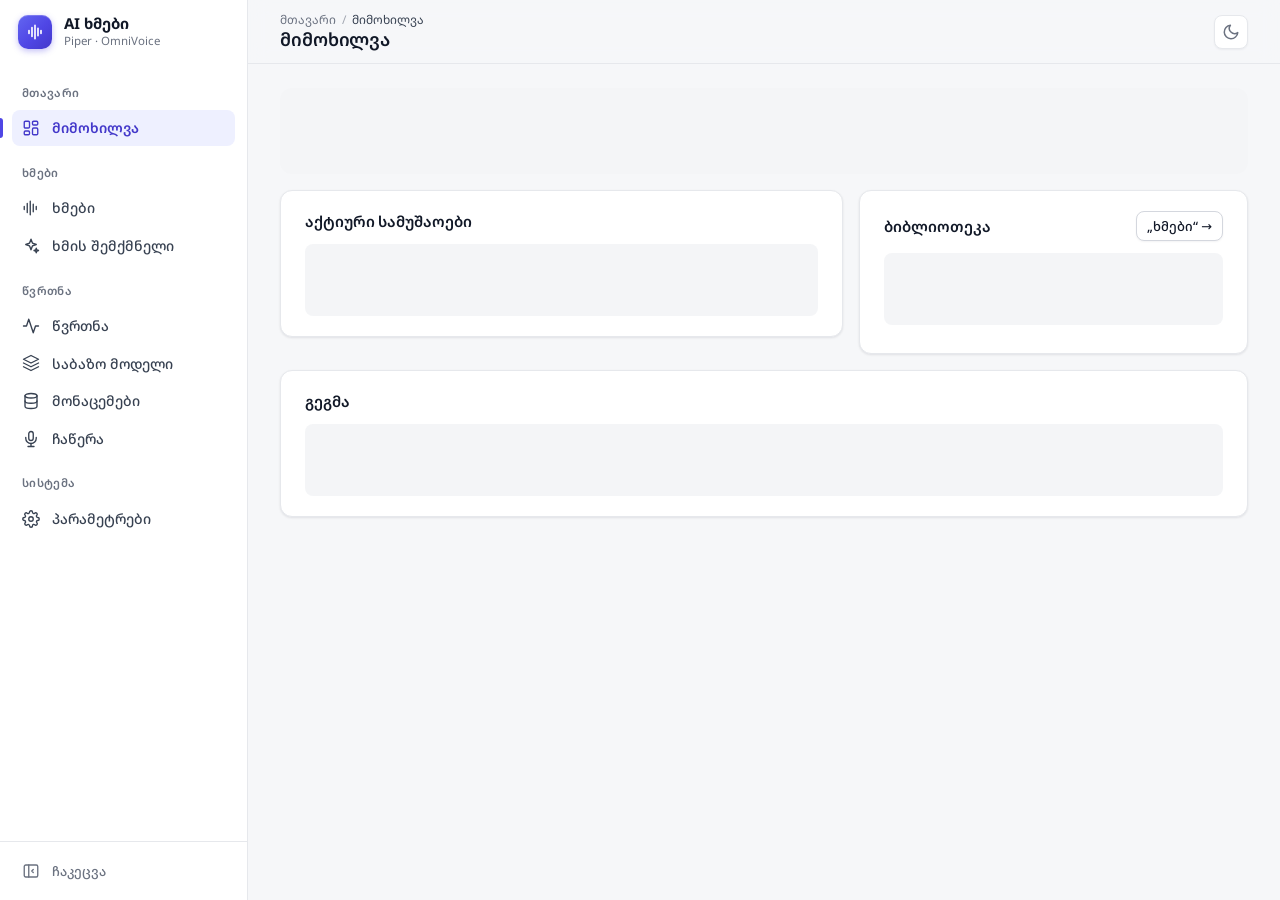
==== commit b41a7f43: "პანელი ორივე ძრავისთვის (Piper + OmniVoice): ერთი „მოსმენა“ და ბიბლიოთეკა — მართვის ელემენტები ხმის " ====
--- a/app/static/index.html
+++ b/app/static/index.html
@@ -8,7 +8,7 @@
 <link rel="preconnect" href="https://fonts.googleapis.com">
 <link rel="preconnect" href="https://fonts.gstatic.com" crossorigin>
 <link href="https://fonts.googleapis.com/css2?family=Noto+Sans+Georgian:wght@400;500;600;700&display=swap" rel="stylesheet">
-<link rel="stylesheet" href="style.css?v=37">
+<link rel="stylesheet" href="style.css?v=41">
 </head>
 <body>
 <div class="shell">
@@ -20,7 +20,7 @@
       </span>
       <div class="brand-text">
         <div class="brand-name">AI ხმები</div>
-        <div class="brand-sub">ქართული ხმები Piper-ისთვის</div>
+        <div class="brand-sub">Piper · OmniVoice</div>
       </div>
     </div>
 
@@ -128,12 +128,14 @@
 
         <div class="card" data-pane="listen">
           <div class="card-head"><h2>მოსმენა</h2></div>
-          <p class="muted small help">აირჩიეთ ხმა და ემოცია, ჩაწერეთ ტექსტი და დააჭირეთ „გახმოვანებას“.</p>
-          <details class="hint"><summary><svg class="ico" viewBox="0 0 24 24" width="14" height="14" fill="none" stroke="currentColor" stroke-width="2" stroke-linecap="round" stroke-linejoin="round" aria-hidden="true"><circle cx="12" cy="12" r="9"/><path d="M9.5 9a2.5 2.5 0 0 1 4.9.8c0 1.7-2.4 2.2-2.4 3.7M12 17h.01"/></svg> დაწვრილებით</summary><p class="muted small">ტემბრი ფიქსირებულია — ემოცია მხოლოდ ტემპს, ინტონაციას და ხმამაღლობას ცვლის, შეზღუდულ ფარგლებში. თითო ხმას თავისი <b>ნორმა</b> აქვს („ნეიტრალური“); სხვა ემოციები მისგან ითვლება. სლაიდერებით მოარგეთ და დააჭირეთ „ნორმად შენახვა“.</p></details>
+          <p class="muted small help">აირჩიეთ ხმა და ემოცია, ჩაწერეთ ტექსტი და დააჭირეთ „გახმოვანებას“. პარამეტრები ხმის ძრავს ერგება (Piper ან OmniVoice).</p>
+          <details class="hint"><summary><svg class="ico" viewBox="0 0 24 24" width="14" height="14" fill="none" stroke="currentColor" stroke-width="2" stroke-linecap="round" stroke-linejoin="round" aria-hidden="true"><circle cx="12" cy="12" r="9"/><path d="M9.5 9a2.5 2.5 0 0 1 4.9.8c0 1.7-2.4 2.2-2.4 3.7M12 17h.01"/></svg> დაწვრილებით</summary><p class="muted small">ტემბრი ფიქსირებულია — ემოცია მხოლოდ წარმოთქმის პარამეტრებს ცვლის, შეზღუდულ ფარგლებში. თითო ხმას თავისი <b>ნორმა</b> აქვს („ნეიტრალური“); სხვა ემოციები მისგან ითვლება. სლაიდერებით მოარგეთ და დააჭირეთ „ნორმად შენახვა“.
+            <b>Piper</b>: ტემპი, ინტონაცია, რიტმი, ხმამაღლობა — სწრაფია. <b>OmniVoice</b>: სიჩქარე, ხმამაღლობა და ხარისხი (ნაბიჯები) — ნელია (~10 წმ ყოველ 1 წმ აუდიოზე), მხოლოდ არაკომერციულად.</p></details>
           <div class="play-grid">
             <div>
               <label class="lbl" for="voice-select">ხმა</label>
               <select id="voice-select"></select>
+              <div class="voice-meta" id="voice-meta"></div>
               <label class="lbl" for="text">ტექსტი</label>
               <textarea id="text" rows="5">გამარჯობა! მე ვარ ქართული ხმა, რომელიც ლოკალურად, თქვენს კომპიუტერზე მუშაობს. დღეს ამინდი მშვენიერია, არა?</textarea>
               <div class="chips" id="phrases"></div>
@@ -143,6 +145,8 @@
               <span class="lbl">ემოცია</span>
               <div class="chips" id="emotions"></div>
               <div class="sliders" id="sliders"></div>
+              <label class="slider" id="quality-row" hidden><span>ხარისხი</span>
+                <select id="num-step" aria-label="OmniVoice-ის ხარისხი"></select><span></span></label>
               <div class="actions tight">
                 <button class="ghost small" id="save-default" title="ამჟამინდელი სლაიდერები → ამ ხმის „ნეიტრალური“"><svg class="ico" viewBox="0 0 24 24" width="14" height="14" fill="none" stroke="currentColor" stroke-width="2" stroke-linecap="round" stroke-linejoin="round" aria-hidden="true"><path d="M19 21H5a2 2 0 0 1-2-2V5a2 2 0 0 1 2-2h11l5 5v11a2 2 0 0 1-2 2z"/><path d="M17 21v-8H7v8M7 3v5h8"/></svg> ნორმად შენახვა</button>
                 <button class="ghost small" id="reset-default" title="წვრთნისას დაყენებულ მნიშვნელობებზე დაბრუნება" aria-label="ნორმის დაბრუნება">↺</button>
@@ -173,7 +177,9 @@
             <label class="field-inline">პაუზა აბზაცებს შორის <input type="number" id="long-pause" value="0.7" min="0" max="5" step="0.1"> წმ</label>
             <label class="field-inline">წინადადებებს შორის <input type="number" id="long-spause" value="0.25" min="0" max="3" step="0.05"> წმ</label>
             <label class="check-inline"><input type="checkbox" id="long-mp3" checked> MP3</label>
-          </div>
+            <label class="field-inline" id="long-q-wrap" hidden>OmniVoice-ის ხარისხი <select id="long-numstep"></select></label>
+          </div>
+          <p class="muted small" id="long-omni-note" hidden></p>
           <div class="actions action-bar">
             <button class="primary" id="long-go"><svg class="ico" viewBox="0 0 24 24" width="14" height="14" fill="none" stroke="currentColor" stroke-width="2" stroke-linecap="round" stroke-linejoin="round" aria-hidden="true"><path d="M7 4.5v15l12-7.5z" fill="currentColor" stroke="none"/></svg> მთლიანი ტექსტის გახმოვანება</button>
             <button class="ghost small" id="long-cancel" hidden>გაუქმება</button>
@@ -182,8 +188,16 @@
         </div>
 
         <div class="card" data-pane="library">
-          <div class="card-head"><h2>ბიბლიოთეკა</h2><button class="ghost small" id="hidden-toggle" hidden></button></div>
+          <div class="card-head"><h2>ბიბლიოთეკა</h2>
+            <div class="lib-tools">
+              <div class="chips" id="engine-filter" role="group" aria-label="ძრავი"></div>
+              <button class="ghost small" id="hidden-toggle" hidden></button>
+            </div></div>
           <div class="voice-list slot" id="voice-list"></div>
+          <p class="muted small">ახალი ხმა იქმნება „ხმის შემქმნელში“ — ნარევით (Piper, შემდეგ წვრთნა) ან აღწერით (OmniVoice, მაშინვე).
+            გამოქვეყნებული მზა ხმები („ქალი 1“, „ქალი 2“) და სინთეზური ხმები კომერციულად ისე, როგორც არის, არ გამოიყენება;
+            OmniVoice-ის ხმები (მოდელის ლიცენზია CC-BY-NC) — მხოლოდ არაკომერციულად.
+            კომერციულად შექმენით საკუთარი ხმა: ააწყვეთ ახალი ნარევი და გაწვრთენით. <a href="https://github.com/mvardukaze/aivoice/blob/main/LICENSE-VOICES.md" target="_blank" rel="noopener">პირობები</a></p>
         </div>
         <div class="card" id="check-card" data-pane="library" hidden></div>
 
@@ -217,11 +231,14 @@
       <!-- ხმის შემქმნელი -->
       <section id="tab-designer" class="tab" hidden>
         <div class="subtabs" data-subtabs="designer" aria-label="ხმის შემქმნელი">
-          <button data-subtab="mix">ნარევი</button>
+          <button data-subtab="mix">ნარევით</button>
+          <button data-subtab="describe">აღწერით</button>
           <button data-subtab="audition">ყველა ხმის მოსმენა</button>
           <button data-subtab="rank">რეიტინგი</button>
         </div>
         <div id="designer" class="slot"></div>
+        <!-- ხმის შექმნა აღწერით — მეორე ძრავი OmniVoice (omni.js); #designer-ის გარეთ, რომ საბაზო მოდელის გარეშეც იმუშაოს -->
+        <div class="card" id="omni-card" data-pane="describe"></div>
       </section>
 
       <!-- ჩაწერა -->
@@ -259,13 +276,14 @@
   </div>
 </div>
 
-<script src="ui.js?v=30"></script>
-<script src="app.js?v=31"></script>
+<script src="ui.js?v=31"></script>
+<script src="app.js?v=34"></script>
 <script src="rec.js?v=30"></script>
-<script src="designer.js?v=34"></script>
-<script src="settings.js?v=30"></script>
-<script src="train.js?v=30"></script>
-<script src="quality.js?v=9"></script>
-<script src="longform.js?v=30"></script>
+<script src="designer.js?v=35"></script>
+<script src="settings.js?v=31"></script>
+<script src="train.js?v=32"></script>
+<script src="quality.js?v=12"></script>
+<script src="longform.js?v=31"></script>
+<script src="omni.js?v=2"></script>
 </body>
 </html>
--- a/app/static/style.css
+++ b/app/static/style.css
@@ -282,6 +282,7 @@
 [data-sub-active="long"] [data-pane]:not([data-pane~="long"]),
 [data-sub-active="library"] [data-pane]:not([data-pane~="library"]),
 [data-sub-active="lexicon"] [data-pane]:not([data-pane~="lexicon"]),
+[data-sub-active="describe"] [data-pane]:not([data-pane~="describe"]),
 [data-sub-active="progress"] [data-pane]:not([data-pane~="progress"]),
 [data-sub-active="samples"] [data-pane]:not([data-pane~="samples"]),
 [data-sub-active="stats"] [data-pane]:not([data-pane~="stats"]),
@@ -664,6 +665,16 @@
 .tr-new button { justify-self: start; }
 #tr-new-msg { grid-column: 1 / -1; }
 .tr-job { padding: 16px 0; border-top: 1px solid var(--border); }
+.tr-base > summary h2 { margin: 0; }
+.tr-base-form { display: grid; gap: 14px; margin-top: 12px; }
+.tr-base-form fieldset { border: 1px solid var(--border); border-radius: 10px; padding: 10px 14px 12px; margin: 0;
+  display: flex; flex-wrap: wrap; align-items: center; gap: 8px 16px; }
+.tr-base-form legend { font-size: 13px; font-weight: 600; color: var(--text-2); padding: 0 6px; }
+.tr-base-form fieldset > p, .tr-base-form .tr-checks { flex-basis: 100%; margin: 0; }
+.tr-base-form .tr-checks { display: flex; flex-wrap: wrap; gap: 6px 16px; padding-left: 24px; }
+.tr-base-form select { max-width: 100%; }
+.tr-base-foot { display: flex; flex-wrap: wrap; align-items: center; gap: 10px 14px; }
+.tr-base-foot label { display: inline-flex; align-items: center; gap: 8px; font-size: 13px; color: var(--text-2); }
 .tr-job:first-child { border-top: 0; padding-top: 4px; }
 .tr-job .run-head b { font-size: 15px; }
 .tr-job .actions { flex-wrap: wrap; gap: 8px; margin-top: 12px; }
@@ -934,3 +945,32 @@
 .rk-sort { cursor: pointer; user-select: none; white-space: nowrap; }
 .rk-sort:hover, .rk-sort.on { color: var(--accent, #4f46e5); }
 .trait { font-size: 11px; padding: 1px 6px; border-radius: 6px; background: var(--surface-2); color: var(--muted); white-space: nowrap; }
+
+/* „მონაცემები → ხარისხი“: Common Voice-ის ჩამოტვირთვის პასუხისმგებლობის ტექსტი */
+.cv-notice { background: var(--warn-soft); border-radius: var(--radius-sm); padding: 10px 14px; margin: 12px 0 8px; font-size: 13px; line-height: 1.55; }
+.cv-notice ul { margin: 6px 0; padding-left: 20px; }
+.cv-accept { margin: 4px 0 0; color: var(--text); font-weight: 500; }
+#cv-card .cv-yes { color: var(--ok); font-weight: 700; }
+#cv-card .cv-no { color: var(--bad); font-weight: 700; }
+
+/* ---------- ხმა აღწერით (OmniVoice, omni.js) ---------- */
+.tag.engine-omni { background: var(--accent-soft); color: var(--accent-text); box-shadow: none; }
+.om-status { display: flex; flex-wrap: wrap; align-items: center; gap: 6px 10px; margin: 10px 0 4px; }
+.om-grid { display: grid; grid-template-columns: repeat(auto-fit, minmax(150px, 1fr)); gap: 0 12px; }
+.om-variants { display: grid; grid-template-columns: repeat(auto-fill, minmax(260px, 1fr)); gap: 12px; margin-top: 14px; }
+.om-variant { border: 1px solid var(--border); border-radius: 10px; padding: 12px; background: var(--surface-2); min-width: 0; }
+.om-vhead { display: flex; justify-content: space-between; align-items: baseline; gap: 8px; margin-bottom: 8px; }
+.om-variant audio { width: 100%; }
+.om-save .lbl { margin-top: 10px; }
+.om-save input { width: 100%; }
+.slider:has(input:disabled) { opacity: .45; }
+
+/* ერთიანი ხმები: ძრავის ჭდე, არაკომერციული, ბიბლიოთეკის ფილტრი */
+.tag.nc { background: var(--warn-soft); color: var(--warn); box-shadow: none; }
+.voice-meta { display: flex; flex-wrap: wrap; gap: 6px; align-items: center; margin: 8px 0 2px; min-height: 22px; }
+.voice-meta .muted { font-size: 12.5px; }
+.lib-tools { display: flex; flex-wrap: wrap; gap: 8px; align-items: center; }
+.lib-tools .chips { margin: 0; }
+#quality-row select { width: 100%; }
+.om-saved { grid-column: 1 / -1; display: flex; flex-wrap: wrap; gap: 8px; align-items: center; }
+.chip[aria-pressed="true"] .muted { color: inherit; opacity: .75; }
